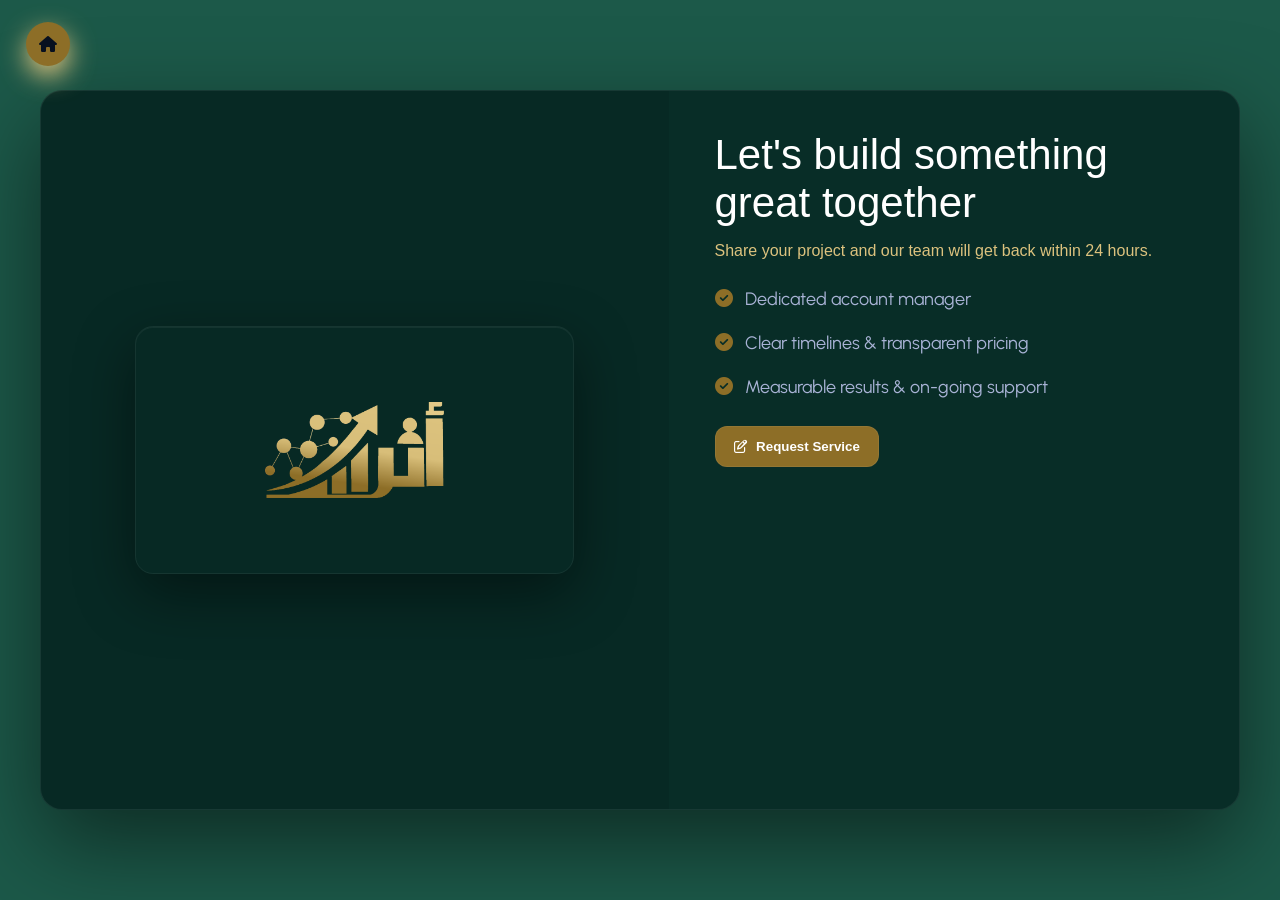
==== requestService.html @ 020b2f4a "first commit" ====
<!DOCTYPE html>
<html lang="en">
<head>
<meta charset="utf-8" />
<meta name="viewport" content="width=device-width, initial-scale=1" />
<title>Request Service • ATHR</title>

<link rel="preconnect" href="https://fonts.googleapis.com">
<link href="https://fonts.googleapis.com/css2?family=Urbanist:wght@400;600;700&display=swap" rel="stylesheet">
<link rel="stylesheet" href="https://cdnjs.cloudflare.com/ajax/libs/font-awesome/6.5.0/css/all.min.css"/>
<link rel="stylesheet" href="css/custom.css" type="text/css">
    <link rel="stylesheet" href="css/style.css" type="text/css">
<style>

</style>
</head>
<body style="overflow: hidden;">

  <div class="request-content">
<a class="home-fab" href="index.html" title="Back to Home"><i class="fa-solid fa-house"></i></a>

<main class="stage">
  <!-- switcher: default intro (image left). When .show-form => image right -->
  <section class="switcher" id="switcher">
    <!-- VISUAL -->
    <div class="visual">
      <div class="logo-wrap Hulul">
        <img src="img/005.png" alt="ATHR" style="height: 6rem;"/>
      </div>
    </div>

    <!-- CONTENT -->
    <div class="content">
      <!-- Intro (default) -->
      <div class="intro" id="introPane">
        <h1 class="textwhite">Let's build something great together</h1>
        <p>Share your project and our team will get back within 24 hours.</p>
        <div class="point"><i class="fa-solid fa-circle-check"></i> Dedicated account manager</div>
        <div class="point"><i class="fa-solid fa-circle-check"></i> Clear timelines & transparent pricing</div>
        <div class="point"><i class="fa-solid fa-circle-check"></i> Measurable results & on-going support</div>
        <div style="margin-top:22px">
          <button class="btn" id="startBtn"><i class="fa-regular fa-pen-to-square"></i>Request Service</button>
        </div>
      </div>

      <!-- Form (hidden until show-form) -->
      <div class="form-card" id="formPane" style="display:none">
        <div class="form-header">
          <h2 class="form-title textwhite">Request Service</h2>
          <!-- <div class="arrow-set">
            <button class="icon-btn" id="moveLeft" title="Nudge left"><i class="fa-solid fa-arrow-left"></i></button>
            <button class="icon-btn" id="moveRight" title="Nudge right"><i class="fa-solid fa-arrow-right"></i></button>
          </div> -->
        </div>
        <!-- <p class="form-note">Fields marked * are required</p> -->

        <form id="reqForm" class="slide" onsubmit="event.preventDefault(); alert('Submitted ✔');">
          <div class="grid">
            <div>
              <label>Full name *</label>
              <input class="input" type="text" required placeholder="your name">
            </div>
            <div>
              <label>Email *</label>
              <input class="input" type="email" required placeholder="you@email.com">
            </div>

            <div>
              <label>Phone</label>
              <input class="input" type="tel" placeholder="+20 1X XXX XXXX">
            </div>
            <div>
              <label>Company</label>
              <input class="input" type="text" placeholder="Company Name">
            </div>

            <div>
              <label>Service *</label>
              <select class="input" required>
                <option value="" selected disabled>Select a service</option>
                <option>Digital Marketing</option>
                <option>Creative Services</option>
                <option>Web Development</option>
                <option>Influencer Marketing</option>
                <option>Media Production</option>
                <option>Media Coverage</option>
                <option>Outdoor Advertising</option>
                <option>Printing</option>
                <option>Audio Production</option>
                <option>Training & Workshops</option>
              </select>
            </div>
            <div>
              <label>Budget</label>
              <select class="input">
                <option selected disabled>Select</option>
                <option>$1k–$3k</option>
                <option>$3k–$7k</option>
                <option>$7k–$15k</option>
                <option>$15k+</option>
              </select>
            </div>

            <div>
              <label>Timeline</label>
              <select class="input">
                <option>Flexible</option>
                <option>ASAP</option>
                <option>2–4 weeks</option>
                <option>1–3 months</option>
              </select>
            </div>

            <div class="full">
              <label>Project brief</label>
              <textarea class="input" placeholder="Goals, audience, references, must-haves..."></textarea>
            </div>

            <div class="full">
              <label>Attach file (optional)</label>
              <div class="drop"><i class="fa-regular fa-folder-open"></i> Drag & drop or <u>browse</u></div>
            </div>
          </div>

          <!-- <label class="policy">
            <input type="checkbox" required> I agree to the <a href="#" style="color:var(--accent);text-decoration:none;margin-left:6px">Privacy Policy</a>.
          </label> -->

          <div class="actions">
            <button class="btn" type="submit"><i class="fa-solid fa-paper-plane"></i> Submit</button>
            <button class="btn btn-ghost" type="button" id="backBtn"><i class="fa-solid fa-arrow-left-long"></i> Back</button>
          </div>
        </form>
      </div>
    </div>
    
  </section>
</main>
  </div>
<script src="./js/custom.js"></script>
</body>
</html>
---- css/custom.css ----
.logoImg {
  max-width: 100%;
  height: 2.9rem;
  margin-top: 0.2rem !important;
}

.bgImg {
  background-image: url(../img/background.png) !important;
}

.iconImg {
  height: 3rem;
}

/* .portfolioImg1 {
  background-image: url(../img/portofoliohome/giveaways.png) !important;
  background-position: 0%;
  background-size: cover;
}

.portfolioImg2 {
  background-image: url(../img/) !important;
  background-position: 44%;
  background-size: cover;
}

.portfolioImg3 {
  background-image: url(../img/portofoliohome/design2.jpg) !important;
  background-position: 0%;
  background-size: cover;
}

.portfolioImg4 {
  background-image: url(../img/portofoliohome/design6.jpeg) !important;
  background-position: 50%;
  background-size: cover;
}

.portfolioImg5 {
  background-image: url(../img/portofoliohome/design3.jpg) !important;
  background-position: 10%;
  background-size: cover;
}

.portfolioImg6 {
  background-image: url(../img/portofoliohome/ChatGPT\ Image\ 15\ أكتوبر\ 2025،\ 12_42_15\ م.png) !important;
  background-position: 50%;
  background-size: cover;
}

.portfolioImg7 {
  background-image: url(../img/portofoliohome/design4.jpg) !important;
  background-position: 50%;
  background-size: cover;
} */

.careerImg {
  /* background-color: #353575bf; */
  height: 25rem;

}

.appcontainer {
  position: relative;

}

.applicationImg {
  position: absolute !important;
  right: -5rem !important;
  top: -4.5rem !important;
  height: 31rem !important;
}

.applicatonSpan {
  background: white;
  -webkit-background-clip: text;
  -webkit-text-fill-color: transparent;
  font-weight: 700;
}

.applicationRequest {
  background: #dcc27e !important;

}

.applicationRequest:hover {
  color: #0a012b !important;
  transition: all ease 600ms;
}

.iconImg {
  background: #00bfe7;
  -webkit-background-clip: text;
  -webkit-text-fill-color: transparent;
  font-weight: 700;
  font-size: 3rem;
}

.about1 {
  background-image: url(../img/005.png) !important;
}

.about2 {
  background-image: url(../img/img1.jpg) !important;
}

.about3 {
  background-image: url(../img/img2.jpg) !important;
  background-size: cover;
  background-position: 60%;
}

.vision-mission {

  color: #fff;
  margin-top: -9rem;

}

.vision-mission .section-title h2 {
  color: #fff;
  font-weight: 700;
  margin-bottom: 15px;
}

.vm-box {
  background: rgba(255, 255, 255, 0.05);
  border: 1px solid #dcc27e;
  padding: 30px;
  border-radius: 15px;
  transition: 0.3s ease;
}

.vm-box:hover {
  background: rgba(255, 255, 255, 0.1);
  transform: translateY(-5px);
}

.vm-box h3 {
  color: #fff;
  margin-bottom: 10px;
  font-weight: 600;
}

.testimonialbg {}

/* service page */
.services__more {
  margin-top: 24px;
}


.service-btn {
  border: 1px solid white;
  display: inline-block;
  margin-top: 15px;
  color: white;
  padding: 10px 25px;
  border-radius: 25px;
  font-weight: 600;
  text-decoration: none;
  transition: 0.3s;
}

.service-btn:hover {
  background: #fff;
  color: #261b75;
  box-shadow: 0 4px 10px rgba(0, 0, 0, 0.1);
}

/* Digital marketing page */
:root {
  --bg: #f6f7fb;
  --card: #ffffff;
  --ink: #21223a;
  --muted: #6b6f85;
  --accent: #8a73ff;
  /* purple */
  --accent2: #9ae1ff;
  /* cyan */
  --shadow: 0 14px 40px rgba(18, 22, 40, .10);
  --radius: 22px;
}


/* Section */
.services-soft {
 
  padding: 64px 0 80px;
}

.services-soft .wrap {
  max-width: 1200px;
  margin: 0 auto;
  padding: 0 20px
}

/* Header */
.head {
  text-align: center;
  margin-bottom: 28px
}

.eyebrow {
  color: #8e90a7;
  font-weight: 600;
  letter-spacing: .12em;
  text-transform: uppercase;
  font-size: 12px
}

.head h2 {
  margin: 10px 0 6px;
  font-size: clamp(24px, 3.2vw, 34px)
}

.head p {
  margin: 0;
  color: var(--muted)
}

/* Grid */
.grid {
  display: grid;
  grid-template-columns: repeat(3, minmax(0, 1fr));
  gap: 22px;
  margin-top: 24px;
}

@media (max-width:980px) {
  .grid {
    grid-template-columns: repeat(2, 1fr)
  }
}

@media (max-width:620px) {
  .grid {
    grid-template-columns: 1fr
  }
}

/* Card */
.card {
  position: relative;
  display: block;
  text-decoration: none;
  color: inherit;
background: #3b6d4f3d;
  border-radius: var(--radius);
  box-shadow: var(--shadow);
  padding: 26px 22px 20px 22px;
  transition: transform .2s ease, box-shadow .25s ease;
  border: 1px solid #eef0f6;
}

.card:hover {
  transform: translateY(-6px);
  box-shadow: 0 18px 46px rgba(18, 22, 40, .13);
}

/* Icon bubble */
.icon {
  position: absolute;
  inset: -22px auto auto 22px;
  width: 64px;
  height: 64px;
  border-radius: 50%;
  background: #8d6e27;
  ;

  display: grid;
  place-items: center;
}

.icon svg {
  width: 30px;
  height: 30px;
  fill: #fff;
  opacity: .95
}

/* Content */
.card h3 {
  margin: 24px 0 6px;
  font-size: 18px
}

.card p {
  margin: 0 0 10px;
  color: #ffffff;
  line-height: 1.6;
  font-size: 14.8px
}

.more {
  color: #8d6e27;
  font-weight: 700;
  font-size: 14px
}

/* Highlight (big CTA) */
/* .card.highlight{
  background: linear-gradient(180deg,#f4f2ff 0%, #ffffff 90%);
  border:1px solid #e6e4ff;

} */

.card.highlight .icon {
  background: #8d6e27;
}

/* Better spacing on 1-column */
@media (max-width:620px) {
  .card h3 {
    margin-top: 18px
  }

  .icon {
    inset: -18px auto auto 18px;
    width: 56px;
    height: 56px
  }

  .icon svg {
    width: 26px;
    height: 26px
  }
}

/* Request service */
:root {
  --bg-0: #0a0f1f;
  --bg-1: #0f1a33;
  --bg-2: #0b1430;
  --stroke: rgba(255, 255, 255, .06);
  --text: #e7ecff;
  --muted: #a9b3d6;
  --accent: #39d3e8;
  /* cyan */
  --accent2: #7c8cfb;
  /* indigo */
  --radius: 22px;
}

* {
  box-sizing: border-box
}

html,
body {
  padding: 0;
  margin: 0;
  box-sizing: border-box;
  height: 100%
}

.request-content {
  font-family: Urbanist, system-ui, Segoe UI, Roboto, Arial, Helvetica, sans-serif;
  color: var(--text);
  background: #1c5949  ;

}

/* Home FAB */
.home-fab {
  position: fixed;
  left: 26px;
  top: 22px;
  z-index: 50;
  width: 44px;
  height: 44px;
  border-radius: 50%;
  display: grid;
  place-items: center;
  color: #08101f;
  background:#8d6e27  ;
  box-shadow: 0 10px 26px #dcc27e ;
  text-decoration: none;
}

/* Stage */
.stage {
  height: 100vh;
  width: 100%;
  display: grid;
  place-items: center;
  padding: 24px;
}

/* Switcher layout (image/content swap) */
.switcher {
  width: min(1200px, 95vw);
  height: min(720px, 88vh);
  background: #082d27 !important;
  border: 1px solid var(--stroke);
  border-radius: var(--radius);
  box-shadow: 0 34px 90px rgba(0, 0, 0, .5);
  overflow: hidden;
  display: grid;
  grid-template-columns: 1.1fr 1fr;
  /* visual | content (intro) */
  grid-template-areas: "visual content";
  transition: grid-template-columns .5s ease, grid-template-areas .5s ease;
}

.switcher.show-form {
  grid-template-columns: 1fr 1.1fr;
  /* content (form) | visual */
  grid-template-areas: "content visual";
}

/* Visual panel */
.visual {
  grid-area: visual;
  position: relative;
background: rgba(0, 0, 0, 0.08);
  display: grid;
  place-items: center;
  overflow: hidden;
}

.visual::before {
  content: "";
  position: absolute;
  inset: 0;
  background: url("img/hero.jpg") center/cover no-repeat;
  /* ← غيّري المسار */
  opacity: .35;
  mix-blend: screen;
  transform: scale(1.05);
  transition: transform .6s ease;
}

.switcher.show-form .visual::before {
  transform: scale(1.08)
}

.visual .logo-wrap {
  position: relative;
  width: min(520px, 70%);
  aspect-ratio: 16/9;
  border-radius: 18px;

  border: 1px solid var(--stroke);
  box-shadow: inset 0 1px 0 rgba(255, 255, 255, .05), 0 20px 60px rgba(0, 0, 0, .45);
  display: grid;
  place-items: center;
  color: #cfe6ff;
  letter-spacing: .12em;
}

/* Content */
.content {

  grid-area: content;
  padding: 40px clamp(22px, 3.6vw, 46px);
  overflow: auto;
  /* داخلي فقط لو الشاشة صغيرة */
}

/* Intro state */
.intro h1 {
  margin: 0 0 10px;
  font-size: clamp(26px, 2.5vw + 14px, 42px);
  line-height: 1.15;
}

.intro p {
  color: #dcc27e;;
  margin: 0 0 18px
}

.point {
  display: flex;
  align-items: center;
  gap: 12px;
  color: var(--muted);
  margin: 10px 0
}

.point i {
  color: #8d6e27  ;
}

.btn {
  --c1: var(--accent);
  --c2: var(--accent2);
  display: inline-flex;
  align-items: center;
  gap: .6rem;
  padding: 12px 18px;
  border-radius: 12px;
  border: 1px solid var(--stroke);
  color: #fff;
  font-weight: 700;
  text-decoration: none;
  cursor: pointer;
  background-color: #8d6e27;
}

/* Form card */
.form-card {
  max-width: 720px;
 
  border: 1px solid var(--stroke);
  border-radius: 18px;
  padding: 22px clamp(18px, 3vw, 28px) 26px;
  box-shadow: inset 0 1px 0 rgba(255, 255, 255, .04), 0 20px 60px rgba(0, 0, 0, .45);
  position: relative;
}

.form-header {
  display: flex;
  align-items: center;
  justify-content: space-between;
  gap: 10px;
  margin-bottom: 8px;
}

.form-title {
  margin: 0;
  font-size: 26px
}

.arrow-set {
  display: flex;
  gap: 10px
}

.icon-btn {
  width: 38px;
  height: 38px;
  border-radius: 10px;
  border: 1px solid var(--stroke);
  background: rgba(255, 255, 255, .03);
  color: var(--text);
  display: grid;
  place-items: center;
  cursor: pointer;
  transition: .25s ease;
}

.icon-btn:hover {
  background: rgba(255, 255, 255, .08)
}

.form-note {
  color: var(--muted);
  font-size: 14px;
  margin: 0 0 16px
}

.grid {
  display: grid;
  gap: 14px;
  grid-template-columns: 1fr 1fr;
}

.grid .full {
  grid-column: 1/-1
}

@media (max-width:820px) {
  .grid {
    grid-template-columns: 1fr
  }
}

.input,
select,
textarea {
  width: 100%;
  background: #8d6e27;
  color:#ffffff;
  border-radius: 12px;
  padding: 12px 14px;
  outline: none;
  transition: border-color .2s, box-shadow .2s;
}

.input::placeholder,
textarea::placeholder {
  color: #ffffff
}

/* .input:focus,
select:focus,
textarea:focus {
  border-color: var(--accent);
  box-shadow: 0 0 0 3px rgba(57, 211, 232, .16)
} */

textarea {
  min-height: 130px;
  resize: vertical
}

.drop {
  border: 2px dashed rgba(255, 255, 255, .14);
 
  border-radius: 14px;
  padding: 14px;
  color: var(--muted);
}

.policy {
  display: flex;
  align-items: center;
  gap: 10px;
  margin-top: 6px;
  color: var(--muted)
}

.actions {
  display: flex;
  gap: 12px;
  margin-top: 16px
}

.btn-ghost {
  background: transparent;
  color: var(--text);
  border: 1px solid var(--stroke)
}

/* micro slide for the form body */
.slide {
  transition: transform .45s cubic-bezier(.22, .82, .18, 1)
}

.slide.to-left {
  transform: translateX(-24px)
}

.slide.to-right {
  transform: translateX(24px)
}

.Hulul {
  font-size: 3rem;
  font-weight: 600;
}

/* career page */
/* ===== Careers Page (Scoped) ===== */
.careers-page {
  --bg: #0b1122;
  --panel: #0f1836;
  --panel2: #0e1530;
  --stroke: rgba(255, 255, 255, .08);
  --text: #e7ecff;
  --muted: #a9b3d6;
  --accent: #39d3e8;
  /* cyan */
  --accent2: #7c8cfb;
  /* indigo */
  --radius: 18px;
  color: var(--text);
}

/* Hero */
.careers-page .cp-hero {
  padding: 60px 0 36px;
  background:
    radial-gradient(900px 500px at 10% -10%, #15234a 0%, transparent 60%),
    radial-gradient(1200px 600px at 110% 110%, #121e48 0%, transparent 60%),
    var(--bg);
}

.careers-page .cp-badge {
  display: inline-block;
  padding: .35rem .75rem;
  border-radius: 999px;
  font-weight: 800;
  color: #081024;
  background: linear-gradient(135deg, var(--accent), var(--accent2));
}

.careers-page .cp-title {
  margin: .75rem 0 .25rem;
  font-weight: 800;
  letter-spacing: .2px;
}

.careers-page .cp-lead {
  color: var(--muted);
  margin: 0;
}

/* Filters  */
.careers-page .cp-filters {
  margin: -10px 0 18px;
  background: rgba(255, 255, 255, .04);
  border: 1px solid var(--stroke);
  border-radius: var(--radius);
  padding: 14px;
}

.careers-page .cp-input.form-select,
.careers-page .cp-input.form-control {
  background: #0e1736;
  color: var(--text);
  border: 1px solid var(--stroke);
  border-radius: 14px;
}

.careers-page .cp-input.form-control::placeholder {
  color: #9fb0d9;
}

/* Job card */
.careers-page .cp-job {
  background: rgba(0, 0, 0, 0.08);
  border: 1px solid rgba(220, 194, 126, 0.35);
  border-radius: var(--radius);
  padding: 18px;
  height: 100%;
  display: flex;
  flex-direction: column;
  transition: transform .15s ease, box-shadow .2s ease;
}

.careers-page .cp-job:hover {
  transform: translateY(-3px);
  box-shadow: 0 18px 50px rgba(0, 0, 0, .35);
}

.careers-page .cp-topline {
  display: flex;
  gap: 8px;
  flex-wrap: wrap;
  margin-bottom: 8px;
}

.careers-page .cp-chip {
  display: inline-flex;
  align-items: center;
  gap: 6px;
  background: rgba(255, 255, 255, .06);
  border: 1px solid var(--stroke);
  color: #dfe7ff;
  font-weight: 600;
  padding: 6px 10px;
  border-radius: 999px;
  font-size: .85rem;
}

.careers-page .cp-job-title {
  margin: 6px 0;
  font-weight: 800;
}

.careers-page .cp-meta {
  color: #cfe0ff;
  margin-bottom: 6px
}

.careers-page .cp-desc {
  color: #d7e4ff;
  margin-bottom: 14px
}

.careers-page .cp-actions {
  margin-top: auto;
  display: flex;
  gap: 10px;
  flex-wrap: wrap;
}

.careers-page .cp-btn {
  display: inline-flex;
  align-items: center;
  gap: .5rem;
  padding: .6rem .9rem;
  border-radius: 12px;
  border: 1px solid var(--stroke);
  background: linear-gradient(135deg, var(--accent), var(--accent2));
  color: #061020;
  font-weight: 800;
  text-decoration: none;
  box-shadow: 0 12px 24px rgba(57, 211, 232, .28);
}

.careers-page .cp-btn-outline {
  display: inline-flex;
  align-items: center;
  gap: .5rem;
  padding: .6rem .9rem;
  border-radius: 12px;
  border: 1px solid var(--stroke);
  background: transparent;
  color: var(--text);
  text-decoration: none;
}

/* Footer note */
.careers-page .cp-foot {
  color: var(--muted);
}

.careers-page .cp-link {
  color: #dcc27e ;
  text-decoration: none;
}

.careers-page .cp-link:hover {
  text-decoration: underline
}

/* Responsive tweaks */
@media (max-width: 991.98px) {
  .careers-page .cp-hero {
    padding: 48px 0 28px;
  }
}

@media (max-width: 575.98px) {
  .careers-page .cp-actions {
    flex-direction: column
  }

  .careers-page .cp-btn,
  .careers-page .cp-btn-outline {
    width: 100%;
    justify-content: center
  }
}

/* Modal – dark theme matching careers page */
.careers-page .cp-modal {
  background: linear-gradient(180deg, #0f1836, #0e1530);
  color: #e7ecff;
  border: 1px solid rgba(255, 255, 255, .08);
  border-radius: 18px;
  overflow: hidden;
}

.careers-page .modal-header,
.careers-page .modal-footer {
  border-color: rgba(255, 255, 255, .08);
}

.careers-page .btn-close-white {
  filter: invert(1) grayscale(100%);
}

.careers-page .cp-input {
  background: #0e1736 !important;
  color: #e7ecff !important;
  border: 1px solid rgba(255, 255, 255, .08) !important;
  border-radius: 12px;
}

.careers-page .cp-input::placeholder {
  color: #9fb0d9 !important;
}

.careers-page .cp-btn {
  display: inline-flex;
  align-items: center;
  gap: .5rem;
  padding: .6rem 1rem;
  border-radius: 12px;
  border: 1px solid rgba(255, 255, 255, .08);
  background: linear-gradient(135deg, #39d3e8, #7c8cfb);
  color: #061020;
  font-weight: 800;
  text-decoration: none;
  box-shadow: 0 12px 24px rgba(57, 211, 232, .28);
}

.careers-page .cp-btn-outline {
  display: inline-flex;
  align-items: center;
  gap: .5rem;
  padding: .6rem 1rem;
  border-radius: 12px;
  border: 1px solid rgba(255, 255, 255, .12);
  background: transparent;
  color: #e7ecff;
  text-decoration: none;
}

.careers-page .cp-badge {
  display: inline-block;
  padding: .35rem .75rem;
  border-radius: 999px;
  font-weight: 800;
  color: #081024;
  background: linear-gradient(135deg, #39d3e8, #7c8cfb);
}

/* Bullet lists inside modal */
#jobResp li,
#jobReq li {
  position: relative;
  padding-left: 26px;
  margin: 8px 0;
}

#jobResp li::before,
#jobReq li::before {
  content: "\f058";
  /* fa-check-circle */
  font-family: "Font Awesome 6 Free";
  font-weight: 900;
  position: absolute;
  left: 0;
  top: 0;
  color: #39d3e8;
}

.jobdetailsbtn {
  margin-left: 1rem;
  background: transparent;
  color: #ffffffd6;
}

.modelForm {
  background-color: #080014;
}

.form-control {

  background: transparent;
  display: block;
  width: 100%;
  height: calc(1.5em + .75rem + 2px);
  padding: .375rem .75rem;
  font-size: 1rem;
  font-weight: 400;
  line-height: 1.5;
  color: #495057;
  background-clip: padding-box;
  border: 1px solid #8d6e27;
  border-radius: 1.25rem;
  transition: border-color .15s ease-in-out, box-shadow .15s ease-in-out;

}

.bg-dark {
  background-color: #1c5949 !important;
  color: #fff;
}

.jobdet {
  font-size: 1rem;
}

.text {
  padding: 1rem !important;
}

.textwhite {
  color: white !important;
}

.container {
  max-width: var(--container);
  margin: auto;
  padding: 24px;
}

.hero {
  background: linear-gradient(180deg, #100733 0%, #0b0420 100%);
}

.hero h1 {
  margin: 0 0 8px;
  font-size: 40px
}

.breadcrumb {
  color: var(--muted);
  font-size: 14px
}

.breadcrumb a {
  color: var(--primary);
  text-decoration: none
}

.cards {
  display: grid;
  grid-template-columns: repeat(auto-fit, minmax(280px, 1fr));
  gap: 24px;
  padding: 48px 24px 80px;
}

.card {
  display: block;
  /* background:var(--card); */
  border-radius: var(--radius);
  padding: 28px;
  text-decoration: none;
  color: var(--text);
  transition: transform .2s ease, box-shadow .2s ease;
  border: 1px solid rgba(255, 255, 255, .06);
}

.card:hover {
  transform: translateY(-4px);
  box-shadow: 0 10px 30px rgba(0, 0, 0, .35)
}

.card-title {
  margin: 0 0 10px;
  font-size: 22px;
  line-height: 1.35
}

.card-meta {
  margin: 0 0 14px;
  color: var(--muted);
  font-size: 13px
}

.card-excerpt {
  margin: 0 0 18px;
  color: #d7d7e5
}

.read-more {
  display: inline-block;
  font-weight: 600;
  color: #fff;
  background: var(--primary);
  padding: 10px 14px;
  border-radius: 12px
}

.blog-single .single-meta {
  color: var(--muted)
}

.cover {
  margin: 24px 0 12px
}

.cover img {
  width: 100%;
  border-radius: var(--radius);
  display: block
}

.content {
  font-size: 18px;
  line-height: 1.9;
  color: #e9e9f7
}

.content h3 {
  margin-top: 28px
}

.theH1 {
  font-size: 3rem;
}

.blogImg {
  height: 30rem;
  margin-top: -3rem;
}

.content h3 {
  color: #8d6e27  ;
}

@media (max-width:768px) {
  .callto__text h2 {
    font-size: 1.8rem !important;
  }

  .callto .container {
    padding: 0px 15px !important;
  }

  .spad {
    /* padding-top: 50px !important; */

  }

  .footer {

    margin-top: 0rem !important;
  }

  .about-us {
    padding-top: 0px !important;
    padding-bottom: 0px !important;
  }
}
---- css/style.css ----
/******************************************************************
  Template Name: Dreams
  Description: Dreams wedding template
  Author: Colorib
  Author URI: https://colorlib.com/
  Version: 1.0
  Created: Colorib
******************************************************************/
/*------------------------------------------------------------------
[Table of contents]

1.  Template default CSS
	1.1	Variables
	1.2	Mixins
	1.3	Flexbox
	1.4	Reset
2.  Helper Css
3.  Header Section
4.  Hero Section
5.  Services Section
6.  Counter Section
7.  Team Section
8.  Latest Section
9.  Contact
10.  Footer Style
-------------------------------------------------------------------*/
/*----------------------------------------*/
/* Template default CSS
/*----------------------------------------*/
html,
body {

  height: 100%;
  font-family: "Josefin Sans", sans-serif;
  -webkit-font-smoothing: antialiased;
  background-color: #1c5949 !important;
}

* {}

h1,
h2,
h3,
h4,
h5,
h6 {
  margin: 0;
  color: #111111;
  font-weight: 400;
  font-family: "Play", sans-serif;
}

h1 {
  font-size: 70px;
}

h2 {
  font-size: 36px;
}

h3 {
  font-size: 30px;
}

h4 {
  font-size: 24px;
}

h5 {
  font-size: 18px;
}

h6 {
  font-size: 16px;
}

p {
  font-size: 16px;
  font-family: "Josefin Sans", sans-serif;
  color: #adadad;
  font-weight: 400;
  line-height: 26px;
  margin: 0 0 15px 0;
}

img {
  max-width: 100%;
}

input:focus,
select:focus,
button:focus,
textarea:focus {
  outline: none;
}

a:hover,
a:focus {
  text-decoration: none;
  outline: none;
  color: #fff;
}

ul,
ol {
  padding: 0;
  margin: 0;
}

/*---------------------
  Helper CSS
-----------------------*/
.section-title {
  margin-bottom: 50px;
}

.section-title.center-title {
  text-align: center;
}

.section-title.center-title h2:after {
  right: 0;
  margin: 0 auto;
}

.section-title span {
  color: #ffffff;
  display: block;
  font-size: 16px;
  letter-spacing: 2px;
  text-transform: uppercase;
  margin-bottom: 6px;
}

.section-title h2 {
  color: #ffffff;
  font-weight: 700;
  text-transform: uppercase;
  position: relative;
  padding-bottom: 25px;
}

.section-title h2:after {
  position: absolute;
  left: 0;
  bottom: 0;
  height: 5px;
  width: 70px;
  background:#8d6e27 !important;
  content: "";
}

.section-title1 h2:after {
  position: absolute;
  left: 34rem;
  bottom: 0;
  height: 5px;
  width: 70px;
  background:#8d6e27   !important;
  content: "";
}

.set-bg {
  background-repeat: no-repeat;
  background-size: cover;
  background-position: top center;
}

.spad {

  padding-bottom: 100px;
}

.text-white h1,
.text-white h2,
.text-white h3,
.text-white h4,
.text-white h5,
.text-white h6,
.text-white p,
.text-white span,
.text-white li,
.text-white a {
  color: #fff;
}

/* buttons */
.primary-btn {
  display: inline-block;
  font-size: 15px;
  font-family: "Play", sans-serif;
  font-weight: 700;
  padding: 14px 32px 12px;
  color: #ffffff;
  text-transform: uppercase;
  letter-spacing: 2px;
  position: relative;
  z-index: 1;
}

.primary-btn:hover:before {
  height: 100%;
  width: 100%;
}

.primary-btn:hover:after {
  height: 100%;
  width: 100%;
}

.primary-btn:before {
  position: absolute;
  left: 0;
  top: 0;
  height: 30px;
  width: 30px;
  border-left: 2px solid #8d6e27;
  border-top: 2px solid #dcc27e  ;
  content: "";
  z-index: -1;
  -webkit-transition: all, 0.7s;
  -o-transition: all, 0.7s;
  transition: all, 0.7s;
}

.primary-btn:after {
  position: absolute;
  right: 0;
  bottom: 0;
  height: 30px;
  width: 30px;
  border-right: 2px solid #8d6e27;
  border-bottom: 2px solid #dcc27e;
  content: "";
  z-index: -1;
  -webkit-transition: all, 0.7s;
  -o-transition: all, 0.7s;
  transition: all, 0.7s;
}

.site-btn {
  font-size: 15px;
  color: #ffffff;
  background: #dcc27e ;
  font-family: "Play", sans-serif;
  font-weight: 700;
  border: none;
  display: inline-block;
  text-transform: uppercase;
  letter-spacing: 2px;
  padding: 14px 34px 12px;
  width: 100%;
}
.site-btn:hover{
  background-color: transparent;
  transition: ease all 600ms;
  border: 1px solid #8d6e27;
}
/* Preloder */
#preloder {
  position: fixed;
  width: 100%;
  height: 100%;
  top: 0;
  left: 0;
  z-index: 999999;
  background: #000;
}

.loader {
  width: 40px;
  height: 40px;
  position: absolute;
  top: 50%;
  left: 50%;
  margin-top: -13px;
  margin-left: -13px;
  border-radius: 60px;
  animation: loader 0.8s linear infinite;
  -webkit-animation: loader 0.8s linear infinite;
}

@keyframes loader {
  0% {
    -webkit-transform: rotate(0deg);
    transform: rotate(0deg);
    border: 4px solid #f44336;
    border-left-color: transparent;
  }

  50% {
    -webkit-transform: rotate(180deg);
    transform: rotate(180deg);
    border: 4px solid #673ab7;
    border-left-color: transparent;
  }

  100% {
    -webkit-transform: rotate(360deg);
    transform: rotate(360deg);
    border: 4px solid #f44336;
    border-left-color: transparent;
  }
}

@-webkit-keyframes loader {
  0% {
    -webkit-transform: rotate(0deg);
    border: 4px solid #f44336;
    border-left-color: transparent;
  }

  50% {
    -webkit-transform: rotate(180deg);
    border: 4px solid #673ab7;
    border-left-color: transparent;
  }

  100% {
    -webkit-transform: rotate(360deg);
    border: 4px solid #f44336;
    border-left-color: transparent;
  }
}

/*---------------------
  Header
-----------------------*/
.header {
  position: absolute;
  left: 0;
  top: 0;
  width: 100%;
  background: transparent;
  border-bottom: 1px solid rgba(255, 255, 255, 0.1);
  z-index: 9;
}

.header__logo {
  padding: 30px 0;
}

.header__logo a {
  display: inline-block;
}

.header__nav__option {
  /* text-align: right; */
  padding: 25px 0px;
}

.header__nav__menu {
  display: inline-block;
  /* margin-right: 45px; */
}

.header__nav__menu ul li {
  list-style: none;
  display: inline-block;
  margin-right: 45px;
  position: relative;
}

.header__nav__menu ul li.active a:after {
  -webkit-transform: scale(1);
  -ms-transform: scale(1);
  transform: scale(1);
}

.header__nav__menu ul li:hover a:after {
  -webkit-transform: scale(1);
  -ms-transform: scale(1);
  transform: scale(1);
}

.header__nav__menu ul li:hover .dropdown {
  top: 34px;
  opacity: 1;
  visibility: visible;
}

.header__nav__menu ul li:last-child {
  margin-right: 0;
}

.header__nav__menu ul li .dropdown {
  position: absolute;
  left: 0;
  top: 60px;
  width: 140px;
  background: #ffffff;
  text-align: left;
  padding: 2px 0;
  z-index: 9;
  opacity: 0;
  visibility: hidden;
  -webkit-transition: all, 0.3s;
  -o-transition: all, 0.3s;
  transition: all, 0.3s;
}

.header__nav__menu ul li .dropdown li {
  display: block;
  margin-right: 0;
}

.header__nav__menu ul li .dropdown li a {
  font-size: 14px;
  color: #111111;
  padding: 8px 20px;
  text-transform: capitalize;
}

.header__nav__menu ul li .dropdown li a:after {
  display: none;
}

.header__nav__menu ul li a {
  font-size: 15px;
  font-family: "Play", sans-serif;
  color: #ffffff;
  display: block;
  text-transform: uppercase;
  position: relative;
  padding: 6px 0;
}

.header__nav__menu ul li a:after {
  position: absolute;
  left: 0;
  bottom: 0;
  width: 100%;
  height: 2px;
  background: #8d6e27;
  content: "";
  -webkit-transform: scale(0);
  -ms-transform: scale(0);
  transform: scale(0);
  -webkit-transition: all, 0.3s;
  -o-transition: all, 0.3s;
  transition: all, 0.3s;
}

.header__nav__social {
  display: inline-block;
  position: relative;
  padding-left: 50px;
}

.header__nav__social:before {
  position: absolute;
  left: 0;
  top: 4px;
  height: 13px;
  width: 1px;
  background: rgba(225, 225, 225, 0.2);
  content: "";
}

.header__nav__social a {
  color: #ffffff;
  font-size: 15px;
  margin-right: 18px;
}

.header__nav__social a:last-child {
  margin-right: 0;
}

.slicknav_menu {
  display: none;
}

.header__bar {
  display: flex;
  align-items: center;
  gap: 24px;
}

.header__nav__menu ul {
  display: flex;
  align-items: center;
  gap: 45px;
  margin: 0;
  padding: 0;
}

.header__nav__menu ul li {
  margin: 0;

}

.header__actions {
  margin-left: auto;
  display: flex;
  align-items: center;
  gap: 16px;
  white-space: nowrap;
  font-size: 15px;
  font-family: "Play", sans-serif;
  color: #ffffff;
  display: block;
  text-transform: uppercase;
  position: relative;
  padding: 6px 0;
  margin-left: 2rem;

}

.header__actions a:hover {
  color: #fff !important;
  transition: ease all 600ms;
}

/*---------------------
  Hero
-----------------------*/
.hero__slider.owl-carousel .owl-item.active .hero__text span {
  top: 0;
  opacity: 1;
}

.hero__slider.owl-carousel .owl-item.active .hero__text h2 {
  top: 0;
  opacity: 1;
}

.hero__slider.owl-carousel .owl-item.active .hero__text .primary-btn {
  top: 0;
  opacity: 1;
}

.hero__slider.owl-carousel .owl-dots {
  position: absolute;
  left: 0;
  right: 0;
  bottom: 45px;
  width: 100%;
  max-width: 1140px;
  margin: 0 auto;
}

.hero__slider.owl-carousel .owl-dots button {
  color: #adadad;
  font-size: 18px;
  font-family: "Play", sans-serif;
  margin-right: 16px;
  position: relative;
  display: inline-block;
}

.hero__slider.owl-carousel .owl-dots button.active {
  color: #ffffff;
}

.hero__slider.owl-carousel .owl-dots button.active:after {
  background: #ffffff;
  height: 2px;
}

.hero__slider.owl-carousel .owl-dots button:after {
  position: absolute;
  left: 0;
  bottom: -6px;
  width: 100%;
  height: 1px;
  background: rgba(255, 255, 255, 0.3);
  content: "";
}

.hero__slider.owl-carousel .owl-dots button:last-child {
  margin-right: 0;
}

.hero__item {
  height: 684px;
  padding-top: 255px;
}

.hero__text span {
  color: #ffffff;
  display: block;
  font-size: 15px;
  letter-spacing: 2px;
  text-transform: uppercase;
  margin-bottom: 18px;
  position: relative;
  top: 100px;
  opacity: 0;
  -webkit-transition: all, 0.3s;
  -o-transition: all, 0.3s;
  transition: all, 0.3s;
}

.hero__text h2 {
  color: #ffffff;
  font-size: 60px;
  font-weight: 700;
  line-height: 70px;
  text-transform: uppercase;
  margin-bottom: 38px;
  position: relative;
  top: 100px;
  opacity: 0;
  -webkit-transition: all, 0.5s;
  -o-transition: all, 0.5s;
  transition: all, 0.5s;
}

.hero__text .primary-btn {
  position: relative;
  top: 100px;
  opacity: 0;
  -webkit-transition: all, 0.7s;
  -o-transition: all, 0.7s;
  transition: all, 0.7s;
}

/*---------------------
  Work
-----------------------*/
.work {
  overflow: hidden;

}

.work__gallery {
  margin-right: -10px;
}

.work__item {
  height: 311px !important;
  width: calc(16.67% - 10px);
  margin-right: 10px;
  margin-bottom: 10px;
  float: left;
  position: relative;
  overflow: hidden;
  display: -webkit-box;
  display: -ms-flexbox;
  display: flex;
  -webkit-box-align: center;
  -ms-flex-align: center;
  align-items: center;
  -webkit-box-pack: center;
  -ms-flex-pack: center;
  justify-content: center;
}

.work__item:hover .work__item__hover {
  bottom: 0;
}

.work__item.large__item {
  height: 633px !important;
  width: calc(33.33% - 10px);
}

.work__item.wide__item {
  width: calc(33.33% - 10px);
  height: 311px !important;
}

.work__item .play-btn {
  display: inline-block;
  color: #ffffff;
  font-size: 20px;
  height: 50px;
  width: 50px;
  line-height: 50px;
  text-align: center;
  border: 1px solid rgba(255, 255, 255, 0.7);
  border-radius: 50%;
}

.grid-sizer {
  width: calc(16.67% - 10px);
}

.work__item__hover {
  background: rgba(0, 0, 0, 0.5);
  position: absolute;
  left: 0;
  bottom: -300px;
  width: 100%;
  padding: 25px 30px 20px;
  -webkit-transition: all, 0.5s;
  -o-transition: all, 0.5s;
  transition: all, 0.5s;
}

.work__item__hover h4 {
  font-size: 22px;
  color: #ffffff;
  font-weight: 700;
}

.work__item__hover ul li {
  color: #adadad;
  list-style: none;
  font-size: 16px;
  margin-right: 23px;
  position: relative;
  display: inline-block;
}

.work__item__hover ul li:after {
  position: absolute;
  right: -18px;
  top: 1px;
  content: "/";
}

.work__item__hover ul li:last-child {
  margin-right: 0;
}

.work__item__hover ul li:last-child:after {
  display: none;
}

/*---------------------
  Counter
-----------------------*/

.counter {
    background: #1c5949;
    padding: 90px 0;
    height: auto !important;
    overflow: hidden;
}

.counter__content {
    padding: 0;
}

.counter .row {
    display: flex;
    align-items: center;
    justify-content: center;
}

.counter__item {
        width: 206px;
    height: 208px;
    background: transparent;
    border: 1px solid rgba(220, 194, 126, 0.45);
    transform: rotate(45deg);
    display: flex;
    align-items: center;
    justify-content: center;
    margin: 35px auto;
    position: relative;
}

.counter__item::before {
    display: none !important;
}

.counter__item.second__item,
.counter__item.third__item,
.counter__item.four__item {
    margin-top: 35px !important;
}

.counter__item__text {
    transform: rotate(-45deg);
    text-align: center;
}

.counter__item__text i {
    color: #dcc27e !important;
    background: none !important;
    -webkit-text-fill-color: #dcc27e !important;
    font-size: 34px;
    margin-bottom: 14px;
}

.counter__item__text h2 {
    color: #dcc27e;
    font-size: 42px;
    font-weight: 700;
    margin: 0 0 8px;
}

.counter__item__text p {
    color: #fff;
    font-size: 13px;
    margin: 0;
}
/*---------------------
  Team
-----------------------*/
.team {
  padding-bottom: 90px;
}

.section-title.team__title {
  margin-bottom: 90px;
}

.team__item {
  height: 390px;
  position: relative;
  overflow: hidden;
}

.team__item:hover .team__item__text {
  bottom: 0;
}

.team__item.team__item--second {
  margin-top: -60px;
}

.team__item.team__item--third {
  margin-top: -120px;
}

.team__item.team__item--four {
  margin-top: -180px;
}

.team__item__text {
  text-align: center;
  position: absolute;
  left: 0;
  bottom: -500px;
  width: 100%;
  padding: 50px 0 30px;
  z-index: 1;
  -webkit-transition: all, 0.5s;
  -o-transition: all, 0.5s;
  transition: all, 0.5s;
}

.team__item__text:before {
  position: absolute;
  left: 0;
  top: 0;
  height: 100%;
  width: 100%;
  background: url(../img/team/team-hover.png);
  content: "";
  z-index: -1;
}

.team__item__text h4 {
  font-size: 22px;
  color: #ffffff;
  font-weight: 700;
  text-transform: uppercase;
  margin-bottom: 10px;
}

.team__item__text p {
  color: #ffffff;
  font-weight: 300px;
  margin-bottom: 12px;
}

.team__item__text .team__item__social a {
  color: #ffffff;
  display: inline-block;
  font-size: 15px;
  margin-right: 18px;
}

.team__item__text .team__item__social a:last-child {
  margin-right: 0;
}

.team__btn {
  position: absolute;
  right: 0;
  bottom: 0;
}

/*---------------------
  Latest
-----------------------*/
.latest {
      border-top: 1px solid #dcc27e;
    border-bottom: 1px solid #dcc27e;
  padding-bottom: 80px;
}

.blog__item.latest__item {
  margin-bottom: 0;
}

.blog__item.latest__item:hover {
  border: 1px solid #222222 !important;
  background:  #dcc27e !important;
  background-size: cover;
}

.latest__slider.owl-carousel .owl-item .col-lg-4 {
  max-width: 100%;
}

.latest__slider.owl-carousel .owl-dots {
  text-align: center;
  padding-top: 35px;
}

.latest__slider.owl-carousel .owl-dots button {
  height: 8px;
  width: 8px;
  background: rgba(255, 255, 255, 0.2);
  border-radius: 50%;
  margin-right: 10px;
}

.latest__slider.owl-carousel .owl-dots button.active {
  background: #8d6e27   !important;
}

.latest__slider.owl-carousel .owl-dots button:last-child {
  margin-right: 0;
}

/*---------------------
  Call To Active
-----------------------*/
/* .callto {
  padding-top: 70px;
}

.callto.sp__callto {
  padding-top: 0;
  background: #100028;
}

.callto__text h2 {
  color: #ffffff;
  font-size: 42px;
  font-weight: 700;
  line-height: 55px;
  margin-bottom: 22px;
}

.callto__text p {
  font-size: 15px;
  color: #ffffff;
  opacity: 0.7;
  text-transform: uppercase;
  margin-bottom: 55px;
}

.callto__text a {
  color: #ffffff;
  background: #00bfe7;
  font-size: 15px;
  font-weight: 700;
  font-family: "Play", sans-serif;
  letter-spacing: 2px;
  text-transform: uppercase;
  display: inline-block;
  padding: 14px 32px 12px;
} */
.callto-athr {

    padding: 0;
    border-top: 1px solid #dcc27e;
    border-bottom: 1px solid #dcc27e;
    overflow: hidden;
}

.callto-athr__box {
    min-height: 245px;
    position: relative;
    display: flex;
    align-items: center;
}

.callto-athr__text {
    width: 45%;
    z-index: 2;
}

.callto-athr__text h2 {
    color: #dcc27e;
    font-size: 32px;
    font-weight: 700;
    line-height: 1.25;
    margin-bottom: 12px;
}

.callto-athr__text p {
    color: #fff;
    opacity: .85;
    font-size: 14px;
    line-height: 1.7;
    margin-bottom: 18px;
}

.athr-btn {
    background: #dcc27e;
    color: #073f35 !important;
    padding: 11px 24px;
    border-radius: 6px;
    font-weight: 700;
    display: inline-block;
    border: none;
}
.athr-btn:hover{
  background-color: transparent ;
  border: 2px solid #dcc27e;
  color:#dcc27e !important  ;
  transition:all ease 600ms;
}
.callto-athr__img {
    position: absolute;
    right: -40px;
    bottom: -99px;
    width: 58%;
    max-width: 720px;
    z-index: 1;
    filter: drop-shadow(0 25px 35px rgba(0,0,0,.4));
}
/* partner */

.OurPartner {
    padding: 38px 0;
    background: #1c5949  ;
    text-align: center;
    overflow: hidden;
    height: 17rem;
}

.PartnerH3 {
    font-size: 28px;
    margin-bottom: 30px;
    color: #dcc27e   !important;
}

.parner {
    overflow: hidden;
    position: relative;
    height: 120px;
}

.partnercompanies {
    display: flex;
    width: calc(250px * 10);
    animation: scroll 25s linear infinite;
}

.ImgDiv {
    height: 120px;
    width: 250px;
    display: flex;
    align-items: center;
    justify-content: center;
}

.PartnerImg {
    max-height: 100px;
    max-width: 200px;
    object-fit: contain;
}

@keyframes scroll {
    0% {
        transform: translateX(0);
    }

    100% {
        transform: translateX(-50%);
    }
}
/*---------------------
  Footer
-----------------------*/
.footer {
  background: #0a0119;
  margin-top: 8rem;
}

.footer__top {
  padding: 30px 0;
  border-bottom: 1px solid rgba(255, 255, 255, 0.1);
}

.footer__top__logo {
  line-height: 40px;
}

.footer__top__logo a {
  display: inline-block;
}

.footer__top__social {
  text-align: right;
}

.footer__top__social a {
  display: inline-block;
  font-size: 15px;
  color: #ffffff;
  height: 40px;
  width: 40px;
  background: linear-gradient(135deg, #0a012b 0%, #1a1c6e 40%, #2e38a3 70%, #00d8ff 100%);
  border-radius: 50%;
  line-height: 44px;
  text-align: center;
  margin-right: 6px;
}

.footer__top__social a:last-child {
  margin-right: 0;
}

.footer__option {
  padding-bottom: 35px;
  padding-top: 75px;
}

.footer__option__item {
  margin-bottom: 35px;
}

.footer__option__item h5 {
  color: #ffffff;
  font-weight: 700;
  margin-bottom: 35px;
}

.footer__option__item p {
  font-weight: 300;
  margin-bottom: 20px;
}

.footer__option__item .read__more {
  font-size: 16px;
  color: #ffffff;
}

.footer__option__item .read__more span {
  font-size: 16px;
  color: #ffffff;
  opacity: 0.5;
  position: relative;
  top: 4px;
  margin-left: 5px;
}

.footer__option__item ul li {
  list-style: none;
}

.footer__option__item ul li a {
  color: #adadad;
  font-size: 16px;
  font-weight: 300;
  line-height: 32px;
}

.footer__option__item form {
  position: relative;
}

.footer__option__item form input {
  height: 50px;
  width: 100%;
  padding-left: 20px;
  border: 1px solid #544E5E;
  background: transparent;
  font-size: 16px;
  color: #adadad;
}

.footer__option__item form input::-webkit-input-placeholder {
  color: #adadad;
}

.footer__option__item form input::-moz-placeholder {
  color: #adadad;
}

.footer__option__item form input:-ms-input-placeholder {
  color: #adadad;
}

.footer__option__item form input::-ms-input-placeholder {
  color: #adadad;
}

.footer__option__item form input::placeholder {
  color: #adadad;
}

.footer__option__item form button {
  font-size: 20px;
  color: #ffffff;
  border: none;
  height: 50px;
  width: 50px;
  background: #00bfe7;
  line-height: 50px;
  text-align: center;
  position: absolute;
  right: 0;
  top: 0;
}

.footer__copyright {
  border-top: 1px solid rgba(255, 255, 255, 0.1);
  padding: 30px 0;
}

.footer__copyright__text {
  margin-bottom: 0;
  font-weight: 300;
}

.footer__copyright__text i {
  color: #00bfe7;
}

.footer__copyright__text a {
  color: #00bfe7;
}

/*---------------------
  Breadcrumb
-----------------------*/
.breadcrumb-option {
  padding-top: 180px;
  background-image: url(../img/background.png) !important;
}

.breadcrumb__text h2 {
  color: #ffffff;
  font-size: 50px;
  font-weight: 700;
  margin-bottom: 12px;
}

.breadcrumb__links a {
  font-size: 16px;
  color: #ffffff;
  font-weight: 300;
  display: inline-block;
  margin-right: 32px;
  position: relative;
}

.breadcrumb__links a:after {
  position: absolute;
  right: -22px;
  top: -3px;
  content: "/";
  color: #adadad;
  font-size: 20px;
}

.breadcrumb__links span {
  font-size: 16px;
  color: #dcc27e  ;
  font-weight: 300;
  display: inline-block;
}

/*---------------------
  About
-----------------------*/
.about {
 
  padding-bottom: 150px;
}

.about__pic__item {
  height: 235px;
  margin-right: -10px;
  margin-bottom: 20px;
}

.about__pic__item.about__pic__item--large {
  height: 490px;
}

.about__text {
  padding-left: 30px;
}

.about__text .services__item .services__item__icon:after {
  border-color: #00bfe7;
}

.about__text__desc {
  margin-top: -10px;
}

/*---------------------
  Testimonial
-----------------------*/
.testimonial {
  padding-bottom: 60px;
}

.testimonial__slider.owl-carousel .owl-item .col-lg-4 {
  max-width: 100%;
}

.testimonial__slider.owl-carousel .owl-dots {
  text-align: center;
  padding-top: 35px;
}

.testimonial__slider.owl-carousel .owl-dots button {
  height: 8px;
  width: 8px;
  background: rgba(255, 255, 255, 0.2);
  border-radius: 50%;
  margin-right: 10px;
}

.testimonial__slider.owl-carousel .owl-dots button.active {
  background: #00bfe7;
}

.testimonial__slider.owl-carousel .owl-dots button:last-child {
  margin-right: 0;
}

.testimonial__text {
  padding: 30px 40px 25px 30px;
  border: 1px solid #dcc27e  ;
  margin-bottom: 25px;
  position: relative;
  z-index: 9;
}

.testimonial__text P {
  color: #ffffff;
  font-size: 18px;
  font-weight: 300;
  font-style: italic;
  line-height: 30px;
  margin-bottom: 0;
}

.testimonial__author {
  padding-left: 30px;
}

.testimonial__author__pic {
  float: left;
  margin-right: 20px;
}

.testimonial__author__pic img {
  height: 50px;
  width: 50px;
  border-radius: 50%;
}

.testimonial__author__text {
  overflow: hidden;
}

.testimonial__author__text h5 {
  color: #ffffff;
  font-weight: 700;
  margin-bottom: 8px;
}

.testimonial__author__text span {
  color: #ffffff;
  font-size: 14px;
  font-weight: 300px;
  display: inline-block;
}

/*---------------------
  Services
-----------------------*/
.services {

  padding-bottom: 60px;
  padding-top: 110px;
}

.services__title p {
  margin-bottom: 45px;
}

.services__item {
  margin-bottom: 45px;
}

.services__item:hover .services__item__icon:after {
  -webkit-transform: rotate(45deg);
  -ms-transform: rotate(45deg);
  transform: rotate(45deg);
}

.services__item h4 {
  color: #ffffff;
  font-size: 22px;
  font-weight: 700;
  margin-top: 26px;
  margin-bottom: 18px;
}

.services__item p {
  margin-bottom: 0;
}

.services__item__icon {
  position: relative;
  height: 70px;
  width: 70px;
  line-height: 70px;
  text-align: center;
}

.services__item__icon:after {
  position: absolute;
  left: 0;
  top: 0;
  width: 100%;
  height: 100%;
  border: 2px solid #8d6e27  ;
  content: "";
  -webkit-transition: all, 0.5s;
  -o-transition: all, 0.5s;
  transition: all, 0.5s;
}

/*---------------------
  Services Page
-----------------------*/
.services-page {

  padding-bottom: 50px;
}

/*---------------------
  Logo
-----------------------*/
.logo {
  background: #100028;
  padding: 100px 20px;
}

.logo__carousel.owl-carousel .owl-item img {
  width: auto;
  display: inline-block;
}

/*---------------------
  Portfolio
-----------------------*/
.portfolio {

}

.portfolio__filter {
  text-align: center;
  margin-bottom: 40px;
}

.portfolio__filter li {
  list-style: none;
  font-size: 16px;
  color: #ffff  ;
  margin-right: 5px;
  display: inline-block;
  cursor: pointer;
  padding: 6px 22px;
}

.portfolio__filter li.active {
  border: 1px solid #dcc27e ;
}

.portfolio__filter li:last-child {
  margin-right: 0;
}

.portfolio__item {
  margin-bottom: 35px;
}

.portfolio__item:hover .portfolio__item__text h4:after {
  opacity: 1;
}

.portfolio__item__video {
  height: 240px;
  display: -webkit-box;
  display: -ms-flexbox;
  display: flex;
  -webkit-box-align: center;
  -ms-flex-align: center;
  align-items: center;
  -webkit-box-pack: center;
  -ms-flex-pack: center;
  justify-content: center;
  margin-bottom: 28px;
}

.portfolio__item__video .play-btn {
  display: inline-block;
  color: #ffffff;
  font-size: 20px;
  height: 50px;
  width: 50px;
  line-height: 50px;
  text-align: center;
  border: 1px solid rgba(255, 255, 255, 0.7);
  border-radius: 50%;
}

.portfolio__item__text {
  text-align: center;
}

.portfolio__item__text h4 {
  color: #ffffff;
  display: inline-block;
  font-size: 22px;
  font-weight: 700;
  margin-bottom: 8px;
  position: relative;
}

.portfolio__item__text h4:after {
  position: absolute;
  left: 0;
  bottom: 0;
  height: 1px;
  width: 100%;
  background: #fff  ;
  content: "";
  -webkit-transition: all, 0.3s;
  -o-transition: all, 0.3s;
  transition: all, 0.3s;
  opacity: 0;
}

.portfolio__item__text ul li {
  list-style: none;
  display: inline-block;
  font-size: 19px;
  font-weight: 500;
  margin-right: 24px;
  position: relative;
  color: #8d6e27  ;
}

.portfolio__item__text ul li:after {
  position: absolute;
  right: -16px;
  top: 0;
  content: "/";
}

.portfolio__item__text ul li:last-child {
  margin-right: 0;
}

.portfolio__item__text ul li:last-child:after {
  display: none;
}

.portfolio__item__text span {
      font-size: 19px;
    font-weight: 500;
    color: #8d6e27;
    display: block;
}

.pagination__option {
  text-align: center;
  padding-top: 20px;
}

.pagination__option.blog__pagi {
  padding-top: 5px;
}

.pagination__option .arrow__pagination {
  font-size: 15px;
  color: #ffffff;
  display: inline-block;
  text-transform: uppercase;
}

.pagination__option .arrow__pagination.left__arrow {
  margin-right: 26px;
}

.pagination__option .arrow__pagination.right__arrow {
  margin-left: 18px;
}

.pagination__option .arrow__pagination span {
  opacity: 0.5;
}

.pagination__option .number__pagination {
  font-size: 18px;
  color: #ffffff;
  height: 50px;
  width: 50px;
  background: rgba(242, 242, 242, 0.1);
  line-height: 50px;
  text-align: center;
  display: inline-block;
  margin-right: 6px;
}

/*---------------------
    Blog
-----------------------*/


.blog__item {
  border: 1px solid #8d6e27 ;
  padding: 40px 48px 35px 30px;
  position: relative;
  z-index: 1;
  margin-bottom: 45px;
}

.blog__item:hover {
  border: 1px solid transparent !important;
  /* background: url(../img/blog/blog-2.jpg) no-repeat; */
  background-size: cover;
}

.blog__item:hover ul li {
  color: #ffffff;
}

.blog__item:hover p {
  color: #ffffff;
}

.blog__item h4 {
  color: #ffffff;
  font-weight: 700;
  line-height: 31px;
  margin-bottom: 18px;
}

.blog__item ul {
  margin-bottom: 20px;
}

.blog__item ul li {
  color: #777777;
  list-style: none;
  font-size: 14px;
  font-weight: 300;
  margin-right: 25px;
  position: relative;
  display: inline-block;
}

.blog__item ul li:after {
  position: absolute;
  right: -16px;
  top: 0px;
  content: "/";
}

.blog__item ul li:last-child {
  margin-right: 0;
}

.blog__item ul li:last-child:after {
  display: none;
}

.blog__item p {
  font-weight: 300;
  line-height: 29px;
  margin-bottom: 22px;
}

.blog__item a {
  font-size: 16px;
  color: #ffffff;
}

.blog__item a span {
  font-size: 16px;
  color: #ffffff;
  opacity: 0.5;
  position: relative;
  top: 4px;
  margin-left: 5px;
}

/*---------------------
  Blog Details Hero
-----------------------*/
.blog-hero {
  padding: 300px 0 230px;
}

.blog__hero__text {
  text-align: center;
}

.blog__hero__text h2 {
  color: #ffffff;
  font-weight: 700;
  line-height: 47px;
  text-transform: uppercase;
  margin-bottom: 12px;
}

.blog__hero__text ul li {
  font-size: 14px;
  color: #ffffff;
  font-weight: 300;
  list-style: none;
  display: inline-block;
  margin-right: 25px;
  position: relative;
}

.blog__hero__text ul li:after {
  position: absolute;
  right: -18px;
  top: 0;
  content: "/";
}

.blog__hero__text ul li:last-child {
  margin-right: 0;
}

.blog__hero__text ul li:last-child:after {
  display: none;
}

.blog__hero__text ul li span {
  text-transform: uppercase;
}

/*---------------------
  Blog Details
-----------------------*/
.blog-details {
  background: #100028;
}

.blog__details__text {
  margin-bottom: 30px;
}

.blog__details__text p {
  font-size: 18px;
  line-height: 29px;
  font-weight: 300;
  margin-bottom: 20px;
}

.blog__details__text p:last-child {
  margin-bottom: 0;
}

.blog__details__quote {
  border: 1px solid rgba(225, 225, 225, 0.8);
  padding: 35px 90px 35px 40px;
  position: relative;
  margin-bottom: 35px;
}

.blog__details__quote p {
  font-size: 22px;
  font-weight: 300;
  line-height: 35px;
  font-style: italic;
  margin-bottom: 10px;
}

.blog__details__quote h6 {
  font-size: 15px;
  color: #adadad;
  letter-spacing: 0.5px;
  text-transform: uppercase;
  color: #ffffff;
}

.blog__details__quote i {
  font-size: 36px;
  color: #00bfe7;
  position: absolute;
  right: 30px;
  bottom: 25px;
}

.blog__details__desc {
  margin-bottom: 50px;
}

.blog__details__desc p {
  font-size: 18px;
  line-height: 29px;
  font-weight: 300;
  margin-bottom: 20px;
}

.blog__details__desc p:last-child {
  margin-bottom: 0;
}

.blog__details__tags {
  padding-bottom: 60px;
  border-bottom: 1px solid rgba(255, 255, 255, 0.1);
  margin-bottom: 65px;
}

.blog__details__tags span {
  display: inline-block;
  font-size: 15px;
  color: #ffffff;
  font-weight: 300;
  margin-right: 25px;
}

.blog__details__tags a {
  font-size: 16px;
  font-weight: 300;
  color: #ffffff;
  display: inline-block;
  margin-right: 11px;
  padding: 8px 15px 7px;
  margin-bottom: 5px;
  background: rgba(255, 255, 255, 0.1);
}

.blog__details__option {
  margin-bottom: 40px;
}

.blog__details__option__item {
  margin-bottom: 30px;
  overflow: hidden;
  display: block;
}

.blog__details__option__item h5 {
  color: #ffffff;
  font-size: 15px;
  font-weight: 700;
  text-transform: uppercase;
  margin-bottom: 25px;
}

.blog__details__option__item h5 i {
  font-size: 18px;
  margin-right: 5px;
}

.blog__details__option__item.blog__details__option__item--right h5 {
  text-align: right;
}

.blog__details__option__item.blog__details__option__item--right h5 i {
  margin-right: 0;
  margin-left: 5px;
}

.blog__details__option__item.blog__details__option__item--right .blog__details__option__item__img {
  float: right;
  margin-right: 0;
  margin-left: 25px;
}

.blog__details__option__item.blog__details__option__item--right .blog__details__option__item__text {
  margin-right: 25px;
  text-align: right;
  float: none;
}

.blog__details__option__item__img {
  float: left;
  margin-right: 25px;
}

.blog__details__option__item__text {
  overflow: hidden;
}

.blog__details__option__item__text h6 {
  color: #ffffff;
  line-height: 21px;
  font-weight: 700;
  margin-bottom: 5px;
}

.blog__details__option__item__text span {
  font-size: 14px;
  color: #777777;
  font-weight: 300;
}

.blog__details__recent {
  margin-bottom: 60px;
}

.blog__details__recent h4 {
  color: #ffffff;
  font-weight: 700;
  text-transform: uppercase;
  margin-bottom: 35px;
  text-align: center;
}

.blog__details__recent__item {
  margin-bottom: 30px;
}

.blog__details__recent__item img {
  min-width: 100%;
  margin-bottom: 20px;
}

.blog__details__recent__item h5 {
  color: #ffffff;
  font-weight: 700;
  line-height: 23px;
  margin-bottom: 4px;
}

.blog__details__recent__item span {
  color: #777777;
  font-size: 14px;
  font-weight: 300;
}

.blog__details__comment h4 {
  color: #ffffff;
  font-weight: 700;
  text-transform: uppercase;
  margin-bottom: 35px;
  text-align: center;
}

.blog__details__comment form textarea {
  height: 120px;
  width: 100%;
  border: 1px solid rgba(225, 225, 225, 0.5);
  background: transparent;
  font-size: 16px;
  color: #adadad;
  padding-top: 12px;
  padding-left: 20px;
  font-weight: 300;
  margin-bottom: 14px;
  resize: none;
}

.blog__details__comment form textarea:placeholder {
  color: #adadad;
}

.input__list {
  margin-right: -20px;
  overflow: hidden;
}

.input__list input {
  height: 50px;
  width: calc(33.33% - 20px);
  float: left;
  border: 1px solid rgba(225, 225, 225, 0.5);
  background: transparent;
  font-size: 16px;
  color: #adadad;
  padding-left: 20px;
  font-weight: 300;
  margin-right: 20px;
  margin-bottom: 20px;
}

.input__list input:placeholder {
  color: #adadad;
}

/*---------------------
  Contact Widget
-----------------------*/
.contact-widget {

padding: 2rem 13%
}

.contact__widget__item {
  margin-bottom: 30px;
}

.contact__widget__item__icon {
  height: 70px;
  width: 70px;
  border: 1px solid #dcc27e ;
  line-height: 80px;
  text-align: center;
  border-radius: 50%;
  float: left;
  margin-right: 30px;
}

.contact__widget__item__icon i {
  font-size: 30px;
  color: #dcc27e ;
}

.contact__widget__item__text {
  overflow: hidden;
  padding-top: 7px;
}

.contact__widget__item__text h4 {
  font-size: 22px;
  color: #ffffff;
  font-weight: 700;
  margin-bottom: 10px;
}

.contact__widget__item__text p {
  margin-bottom: 0;
}

/*---------------------
  Contact
-----------------------*/
.contact {

  padding-top: 0;
  overflow: hidden;
}

.contact__map {
  height: 450px;
}

.contact__map iframe {
  width: 100%;
}

.contact__form h3 {
  color: #ffffff;
  font-weight: 700;
  text-transform: uppercase;
  margin-bottom: 35px;
}

.contact__form form input {
  height: 50px;
  width: 100%;
  border: 1px solid #dcc27e    ;
  background: transparent;
  font-size: 16px;
  padding-left: 20px;
  font-weight: 300;
  margin-right: 20px;
  margin-bottom: 20px;
  -webkit-transition: all, 0.3s;
  -o-transition: all, 0.3s;
  transition: all, 0.3s;
}


.contact__form form input:placeholder {
  color: #adadad;
}

.contact__form form input:focus {
  border-color: #e1e1e1;
}

.contact__form form textarea {
  height: 110px;
  width: 100%;
  border: 1px solid #dcc27e    ;
  background: transparent;
  font-size: 16px;
  padding-top: 12px;
  padding-left: 20px;
  font-weight: 300;
  margin-bottom: 14px;
  resize: none;
  -webkit-transition: all, 0.3s;
  -o-transition: all, 0.3s;
  transition: all, 0.3s;
}

.contact__form form textarea:placeholder {
  color: #adadad;
}

.contact__form form textarea:focus {
  border-color: #e1e1e1;
}

/*--------------------------------- Responsive Media Quaries -----------------------------*/
@media only screen and (min-width: 1200px) {
  .container {
    max-width: 1170px;
  }

}

/* Medium Device = 1200px */
@media only screen and (min-width: 992px) and (max-width: 1199px) {
  .header__nav__menu {
    margin-right: 25px;
  }

  .header__nav__menu ul li {
    margin-right: 25px;
  }

  .header__nav__menu ul {
    gap: 0;
  }

  .header__nav__social {
    padding-left: 25px;
  }

  .btn {
    width: 9rem;
    font-size: 0.6rem;
  }

  .counter__content {
    padding: 0px 145px 0 50px;
  }

  .counter__item.second__item {
    margin-top: -210px;
  }

  .counter__item.four__item {
    margin-top: -210px;
  }

  .hero__slider.owl-carousel .owl-dots {
    max-width: 930px !important;
  }
}

/* Tablet Device = 768px */
@media only screen and (min-width: 768px) and (max-width: 991px) {
  .hero__slider.owl-carousel .owl-dots {
    max-width: 690px !important;
  }

  .services__title {
    margin-bottom: 50px;
  }

  .counter__item {
    -webkit-transform: rotate(0);
    -ms-transform: rotate(0);
    transform: rotate(0);
    margin-bottom: 30px;
    width: auto;
  }

  .counter__item::before {
    display: none;
  }

  .counter__content {
    padding: 0;
  }

  .counter__item.second__item {
    margin-top: 0;
  }

  .counter__item.four__item {
    margin-top: 0;
  }

  .counter__item__text {
    -webkit-transform: rotate(0);
    -ms-transform: rotate(0);
    transform: rotate(0);
  }

  .counter {
    height: auto;
    padding-top: 100px;
    padding-bottom: 70px;
  }

  .team__item.team__item--second {
    margin-top: 0;
  }

  .team__item.team__item--third {
    margin-top: 0;
  }

  .team__item.team__item--four {
    margin-top: 0;
  }

  .team__btn {
    position: relative;
    padding-top: 50px;
  }

  .about__pic {
    margin-bottom: 50px;
  }

  .about__text {
    padding-left: 0;
  }

  .portfolio__filter li {
    padding: 6px 15px;
  }

  .slicknav_menu {
    background: transparent;
    padding: 0;
    display: block;
  }

  .slicknav_nav ul {
    margin: 0;
    padding: 10px 30px;
  }

  .slicknav_nav .slicknav_row,
  .slicknav_nav a {
    padding: 7px 0;
    margin: 0;
    color: #ffffff;
    font-weight: 600;
  }

  .slicknav_nav .slicknav_row:hover {
    border-radius: 0;
    background: transparent;
    color: #111111;
  }

  .slicknav_nav a:hover {
    border-radius: 0;
    background: transparent;
    color: #111111;
  }

  .slicknav_nav {
    background: #222222;
  }

  .slicknav_btn {
    position: absolute;
    right: 10px;
    top: 26px;
    background: #00bfe7;
    margin-top: 2rem;
  }

  .header .container {
    position: relative;
  }

  .header__nav__option {
    display: none;
  }
}

/* Wide Mobile = 480px */
@media only screen and (max-width: 767px) {
  .services__title {
    margin-bottom: 50px;
  }

  .header {
    height: 6rem
  }

  .logoImg {
    max-width: 100%;
    height: 2.3rem;
    margin-top: -2.5rem !important;
  }

  .counter__item {
    -webkit-transform: rotate(0);
    -ms-transform: rotate(0);
    transform: rotate(0);
    margin-bottom: 30px;
    width: auto;
  }

  .counter__item::before {
    display: none;
  }

  .counter__content {
    padding: 0;
  }

  .counter__item.second__item {
    margin-top: 0;
  }

  .counter__item.four__item {
    margin-top: 0;
  }

  .counter__item__text {
    -webkit-transform: rotate(0);
    -ms-transform: rotate(0);
    transform: rotate(0);
  }


  .counter {
    height: auto;
    padding-top: 6px;
    padding-bottom: 0px;
  }

  .team__item.team__item--second {
    margin-top: 0;
  }

  .team__item.team__item--third {
    margin-top: 0;
  }

  .team__item.team__item--four {
    margin-top: 0;
  }

  .team__btn {
    position: relative;
    padding-top: 50px;
  }

  .about__pic {
    margin-bottom: 50px;
  }

  .about__text {
    padding-left: 0;
  }

  .hero__slider.owl-carousel .owl-dots {
    max-width: auto;
    padding: 0 15px;
  }

  .slicknav_menu {
    background: transparent;
    padding: 0;
    display: block;
  }

  .slicknav_nav ul {
    margin: 0;
    padding: 10px 30px;
  }

  .slicknav_nav .slicknav_row,
  .slicknav_nav a {
    padding: 7px 0;
    margin: 0;
    color: #ffffff;
    font-weight: 600;
  }

  .slicknav_nav .slicknav_row:hover {
    border-radius: 0;
    background: transparent;
    color: #111111;
  }

  .slicknav_nav a:hover {
    border-radius: 0;
    background: transparent;
    color: #fff;
  }

  .slicknav_nav {
    background: #08103c;
  }

  .slicknav_btn {
    position: absolute;
    right: 10px;
    top: 26px;
    background: #00bfe7;
  }

  .header .container {
    position: relative;
  }

  .header__nav__option {
    display: none;
  }

  .hero__text h2 {
    font-size: 40px;
    line-height: 40px;
  }

  .grid-sizer {
    width: calc(50% - 10px);
  }

  .work__item.wide__item {
    width: calc(50% - 10px);
  }

  .work__item {
    width: calc(50% - 10px);
  }

  .work__item.large__item {
    width: calc(50% - 10px);
  }

  .footer__top__social {
    text-align: left;
    padding-top: 30px;
  }

  .portfolio__filter li {
    margin-bottom: 10px;
  }

  .input__list {
    margin-right: 0;
  }

  .input__list input {
    width: 100%;
    margin-right: 0;
  }

  .contact__map {
    margin-bottom: 40px;
  }

  .team__item {
    margin-bottom: 20px;
  }

  .team .p-0 {
    padding: 0 15px !important;
  }

  .about__pic__item {
    margin-right: 0;
  }

  .blog__details__quote {
    padding: 30px 45px 35px 35px;
  }
}

/* Small Device = 320px */
@media only screen and (max-width: 479px) {
  .hero__text h2 {
    font-size: 30px;
    line-height: 40px;
  }

  .grid-sizer {
    width: 100%;
  }

  .work__item.wide__item {
    width: 100%;
  }

  .work__item {
    width: 100%;
    margin-right: 0;
  }

  .work__item.large__item {
    width: 100%;
  }

  .work__gallery {
    margin-right: 0;
  }

  .pagination__option .arrow__pagination.left__arrow {
    margin-right: 15px;
  }

  .pagination__option .arrow__pagination.right__arrow {
    margin-left: 10px;
  }

  .blog__details__quote {
    padding: 30px 40px 35px 35px;
  }
}
.hero__slider.owl-carousel .owl-dots {
    left: 52% !important;
    right: auto !important;
    bottom: 2rem;
    max-width: 560px;
    width: 560px;
    text-align: left;
    transform: translateX(0);
}











:root {
    --athr-dark: #1c5949;
    --athr-dark-2: #073f35;
    --athr-gold: #dcc27e;
    --athr-gold-dark: #8d6e27;
    --white: #ffffff;
}


/* Services */
.services {
    background: var(--athr-dark);
    padding: 70px 0 45px !important;
}

.services__title p {
    margin-bottom: 28px;
    max-width: 340px;
}

.services__item {
    margin-bottom: 32px !important;
    padding: 24px;
    border: 1px solid rgba(220, 194, 126, 0.16);
    background: rgba(0, 0, 0, 0.08);
    min-height: 230px;
    transition: 0.3s ease;
}

.services__item:hover {
    transform: translateY(-5px);
    border-color: rgba(220, 194, 126, 0.55);
    background: rgba(220, 194, 126, 0.05);
}

.services__item__icon {
    width: 58px;
    height: 58px;
    line-height: 58px;
}

.services__item__icon:after {
    border-color: var(--athr-gold-dark) !important;
}

.services__item__icon img {
    max-height: 34px;
}

.services__item h4 {
    font-size: 20px;
    margin-top: 22px;
    margin-bottom: 12px;
}

.services__item p {
    font-size: 15px;
    line-height: 1.7;
}

/* Counter */
.counter {
    background: radial-gradient(circle at center, #1f6653 0%, #164b3e 70%);
    padding: 70px 0 !important;
    height: auto !important;
    overflow: hidden;
}

.counter__content {
    padding: 0 !important;
}

.counter__item {
    width: 175px;
    height: 175px;
    background: transparent;
    border: 1px solid rgba(220, 194, 126, 0.45);
    transform: rotate(45deg);
    display: flex;
    align-items: center;
    justify-content: center;
    margin: 30px auto !important;
    position: relative;
}

.counter__item::before {
    display: none !important;
}

.counter__item__text {
    transform: rotate(-45deg);
    text-align: center;
}

.counter__item__text i {
    color: var(--athr-gold) !important;
    font-size: 30px;
    margin-bottom: 12px;
}

.counter__item__text h2 {
    color: #fff;
    font-size: 38px;
    font-weight: 700;
    margin: 0 0 5px;
}

.counter__item__text p {
    color: #fff;
    font-size: 12px;
    line-height: 1.4;
    margin: 0;
}

/* Blog */
.latest {
    background: var(--athr-dark);
    padding: 65px 0 !important;
    border-top: 1px solid rgba(220, 194, 126, 0.5);
    border-bottom: 1px solid rgba(220, 194, 126, 0.5);
}

.blog__item {
    border: 1px solid rgba(220, 194, 126, 0.35);
    padding: 28px 26px;
    min-height: 260px;
    background: rgba(0, 0, 0, 0.08);
}

.blog__item h4 {
    font-size: 19px;
    line-height: 1.4;
    margin-bottom: 14px;
}

.blog__item p {
    font-size: 15px;
    line-height: 1.7;
    margin-bottom: 18px;
}

.blog__item:hover {
    background: rgba(220, 194, 126, 0.12) !important;
    border-color: var(--athr-gold) !important;
}

.latest__slider.owl-carousel .owl-dots {
    padding-top: 25px;
}

.latest__slider.owl-carousel .owl-dots button.active {
    background: var(--athr-gold) !important;
}

/* CTA */
.callto-athr {
    background: var(--athr-dark-2);
    padding: 0;
    border-top: 1px solid var(--athr-gold);
    border-bottom: 1px solid var(--athr-gold);
    overflow: hidden;
    height: 50vh;
}

.callto-athr__box {
    min-height: 245px;
    position: relative;
    display: flex;
    align-items: center;
}

.callto-athr__text {
    width: 45%;
    z-index: 2;
}

.callto-athr__text h2 {
    color: var(--athr-gold);
    font-size: 32px;
    font-weight: 700;
    line-height: 1.25;
    margin-bottom: 12px;
}

.callto-athr__text p {
    color: #fff;
    opacity: .85;
    font-size: 14px;
    line-height: 1.7;
    margin-bottom: 18px;
}

.athr-btn {
    background: var(--athr-gold);
    color: var(--athr-dark-2) !important;
    padding: 11px 24px;
    border-radius: 6px;
    font-weight: 700;
    display: inline-flex;
    align-items: center;
    gap: 10px;
}

.callto-athr__img {
    position: absolute;
    right: -35px;
    bottom: -111px;
    width: 58%;
    max-width: 680px;
    z-index: 1;
    filter: drop-shadow(0 25px 35px rgba(0,0,0,.45));
}

/* Footer */
.footer {
    background: #082d27 !important;
    margin-top: 0 !important;
    padding-top: 0;
}

.footer__top {
    padding: 24px 0;
    border-bottom: 1px solid rgba(220, 194, 126, 0.2);
}

.footer__option {
    padding-top: 50px;
    padding-bottom: 25px;
}

.footer__option__item {
    margin-bottom: 24px;
}

.footer__option__item h5 {
    margin-bottom: 18px;
    color: var(--athr-gold);
}

.footer__option__item p,
.footer__option__item ul li a {
    font-size: 14px;
    line-height: 1.8;
}

.footer__top__social a {
    background: var(--athr-gold);
    color: var(--athr-dark-2);
}

.footer__option__item form button {
    background: var(--athr-gold);
    color: var(--athr-dark-2);
}

.footer__copyright {
    padding: 20px 0;
    border-top: 1px solid rgba(220, 194, 126, 0.18);
}

/* Responsive */
@media (max-width: 991px) {
    .hero__item {
        height: 520px !important;
    }

    .hero__text h2 {
        font-size: 42px;
    }

    .hero__slider.owl-carousel .owl-dots {
        left: 15px !important;
        width: auto;
        max-width: none;
    }

    .services {
        padding: 55px 0 35px !important;
    }

    .work__item,
    .work__item.wide__item,
    .work__item.large__item {
        width: calc(50% - 8px) !important;
        height: 260px !important;
    }

    .counter__item {
        width: 155px;
        height: 155px;
    }

    .callto-athr__text {
        width: 55%;
    }

    .callto-athr__img {
        width: 55%;
        right: -70px;
    }
}

@media (max-width: 767px) {
    .header__wrap {
        height: 72px;
    }

    .hero__item {
        height: 470px !important;
    }

    .hero__text h2 {
        font-size: 34px;
        line-height: 1.2;
    }

    .hero__text span {
        font-size: 12px;
    }

    .services__item {
        min-height: auto;
    }

    .work__item,
    .work__item.wide__item,
    .work__item.large__item {
        width: 100% !important;
        height: 260px !important;
    }

    .counter {
        padding: 45px 0 !important;
    }

    .counter__item {
        width: 145px;
        height: 145px;
        margin: 24px auto !important;
    }

    .latest {
        padding: 50px 0 !important;
    }

    .callto-athr__box {
        min-height: auto;
        padding: 45px 0 0;
        display: block;
    }

    .callto-athr__text {
        width: 100%;
        text-align: left;
        padding-bottom: 20px;
    }

    .callto-athr__img {
        position: relative;
        right: auto;
        bottom: -20px;
        width: 100%;
        max-width: 100%;
    }
}
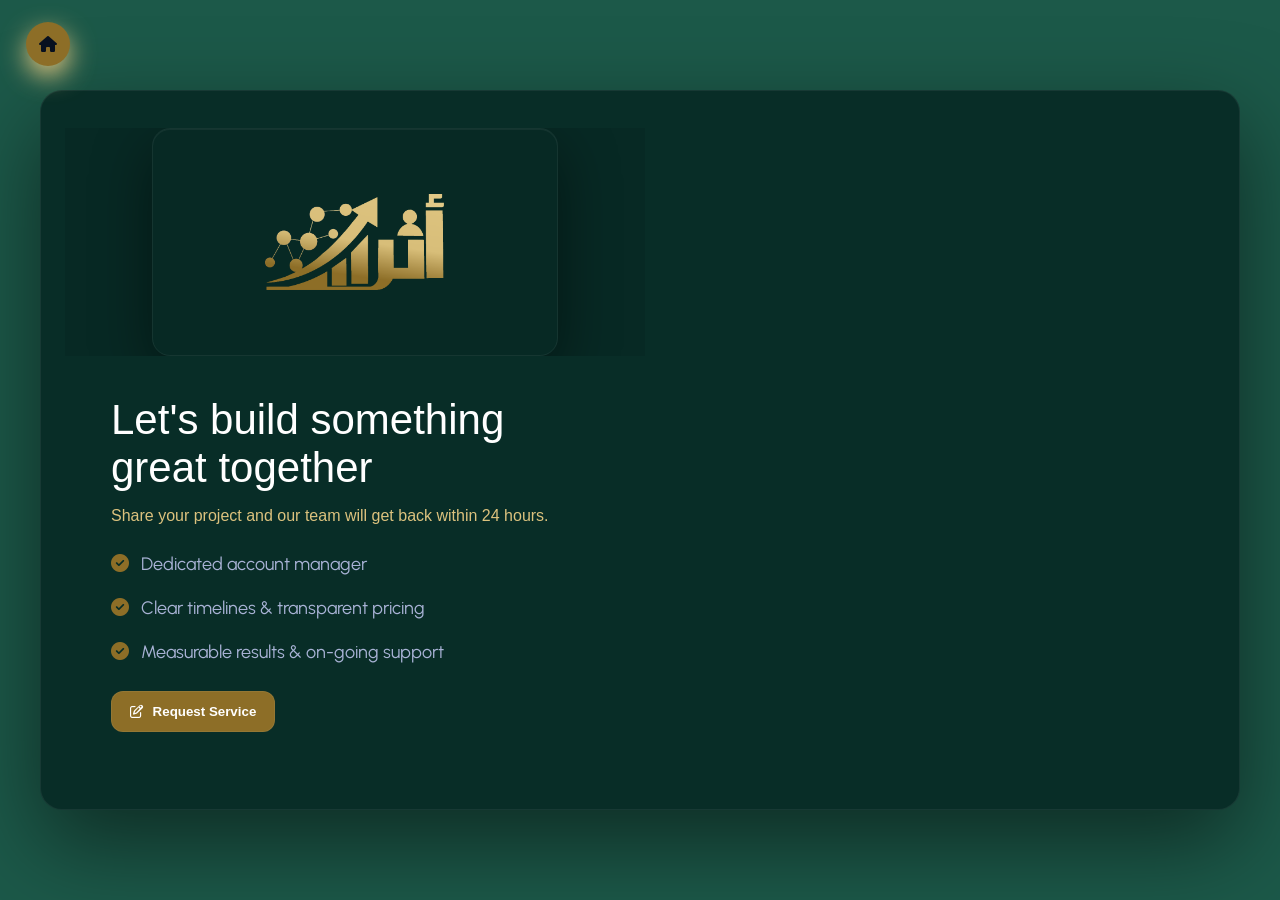
==== commit ec2a855f: "update css" ====
--- a/requestService.html
+++ b/requestService.html
@@ -1,142 +1,212 @@
-<!DOCTYPE html>
+<!doctype html>
 <html lang="en">
-<head>
-<meta charset="utf-8" />
-<meta name="viewport" content="width=device-width, initial-scale=1" />
-<title>Request Service • ATHR</title>
-
-<link rel="preconnect" href="https://fonts.googleapis.com">
-<link href="https://fonts.googleapis.com/css2?family=Urbanist:wght@400;600;700&display=swap" rel="stylesheet">
-<link rel="stylesheet" href="https://cdnjs.cloudflare.com/ajax/libs/font-awesome/6.5.0/css/all.min.css"/>
-<link rel="stylesheet" href="css/custom.css" type="text/css">
-    <link rel="stylesheet" href="css/style.css" type="text/css">
-<style>
-
-</style>
-</head>
-<body style="overflow: hidden;">
-
-  <div class="request-content">
-<a class="home-fab" href="index.html" title="Back to Home"><i class="fa-solid fa-house"></i></a>
-
-<main class="stage">
-  <!-- switcher: default intro (image left). When .show-form => image right -->
-  <section class="switcher" id="switcher">
-    <!-- VISUAL -->
-    <div class="visual">
-      <div class="logo-wrap Hulul">
-        <img src="img/005.png" alt="ATHR" style="height: 6rem;"/>
-      </div>
-    </div>
-
-    <!-- CONTENT -->
-    <div class="content">
-      <!-- Intro (default) -->
-      <div class="intro" id="introPane">
-        <h1 class="textwhite">Let's build something great together</h1>
-        <p>Share your project and our team will get back within 24 hours.</p>
-        <div class="point"><i class="fa-solid fa-circle-check"></i> Dedicated account manager</div>
-        <div class="point"><i class="fa-solid fa-circle-check"></i> Clear timelines & transparent pricing</div>
-        <div class="point"><i class="fa-solid fa-circle-check"></i> Measurable results & on-going support</div>
-        <div style="margin-top:22px">
-          <button class="btn" id="startBtn"><i class="fa-regular fa-pen-to-square"></i>Request Service</button>
-        </div>
-      </div>
-
-      <!-- Form (hidden until show-form) -->
-      <div class="form-card" id="formPane" style="display:none">
-        <div class="form-header">
-          <h2 class="form-title textwhite">Request Service</h2>
-          <!-- <div class="arrow-set">
+  <head>
+    <meta charset="utf-8" />
+    <meta name="viewport" content="width=device-width, initial-scale=1" />
+    <title>Request Service • ATHR</title>
+
+    <link rel="preconnect" href="https://fonts.googleapis.com" />
+    <link
+      href="https://fonts.googleapis.com/css2?family=Urbanist:wght@400;600;700&display=swap"
+      rel="stylesheet"
+    />
+    <link
+      rel="stylesheet"
+      href="https://cdnjs.cloudflare.com/ajax/libs/font-awesome/6.5.0/css/all.min.css"
+    />
+    <link rel="stylesheet" href="css/custom.css" type="text/css" />
+    <link rel="stylesheet" href="css/style.css" type="text/css" />
+    <style></style>
+  </head>
+  <body style="overflow: hidden">
+    <div class="request-content">
+      <a class="home-fab" href="index.html" title="Back to Home"
+        ><i class="fa-solid fa-house"></i
+      ></a>
+
+      <main class="stage">
+        <!-- switcher: default intro (image left). When .show-form => image right -->
+        <section class="switcher" id="switcher">
+          <!-- VISUAL -->
+
+          <div class="container">
+            <div class="row">
+              <div class="col-12 col-lg-5 text-center mb-4 mb-lg-0">
+                <div class="visual">
+                  <div class="logo-wrap Hulul">
+                    <img src="img/005.png" alt="ATHR" style="height: 6rem" />
+                  </div>
+                </div>
+              </div>
+              <div class="col-12 col-lg-7">
+                <div class="content">
+                  <!-- Intro (default) -->
+
+                  <div class="intro" id="introPane">
+                    <h1 class="textwhite">
+                      Let's build something great together
+                    </h1>
+                    <p>
+                      Share your project and our team will get back within 24
+                      hours.
+                    </p>
+                    <div class="point">
+                      <i class="fa-solid fa-circle-check"></i> Dedicated account
+                      manager
+                    </div>
+                    <div class="point">
+                      <i class="fa-solid fa-circle-check"></i> Clear timelines &
+                      transparent pricing
+                    </div>
+                    <div class="point">
+                      <i class="fa-solid fa-circle-check"></i> Measurable
+                      results & on-going support
+                    </div>
+                    <div style="margin-top: 22px">
+                      <button class="btn" id="startBtn">
+                        <i class="fa-regular fa-pen-to-square"></i>Request
+                        Service
+                      </button>
+                    </div>
+                  </div>
+
+                  <!-- Form (hidden until show-form) -->
+                  <div class="form-card" id="formPane" style="display: none">
+                    <div class="form-header">
+                      <h2 class="form-title textwhite">Request Service</h2>
+                      <!-- <div class="arrow-set">
             <button class="icon-btn" id="moveLeft" title="Nudge left"><i class="fa-solid fa-arrow-left"></i></button>
             <button class="icon-btn" id="moveRight" title="Nudge right"><i class="fa-solid fa-arrow-right"></i></button>
           </div> -->
-        </div>
-        <!-- <p class="form-note">Fields marked * are required</p> -->
-
-        <form id="reqForm" class="slide" onsubmit="event.preventDefault(); alert('Submitted ✔');">
-          <div class="grid">
-            <div>
-              <label>Full name *</label>
-              <input class="input" type="text" required placeholder="your name">
-            </div>
-            <div>
-              <label>Email *</label>
-              <input class="input" type="email" required placeholder="you@email.com">
-            </div>
-
-            <div>
-              <label>Phone</label>
-              <input class="input" type="tel" placeholder="+20 1X XXX XXXX">
-            </div>
-            <div>
-              <label>Company</label>
-              <input class="input" type="text" placeholder="Company Name">
-            </div>
-
-            <div>
-              <label>Service *</label>
-              <select class="input" required>
-                <option value="" selected disabled>Select a service</option>
-                <option>Digital Marketing</option>
-                <option>Creative Services</option>
-                <option>Web Development</option>
-                <option>Influencer Marketing</option>
-                <option>Media Production</option>
-                <option>Media Coverage</option>
-                <option>Outdoor Advertising</option>
-                <option>Printing</option>
-                <option>Audio Production</option>
-                <option>Training & Workshops</option>
-              </select>
-            </div>
-            <div>
-              <label>Budget</label>
-              <select class="input">
-                <option selected disabled>Select</option>
-                <option>$1k–$3k</option>
-                <option>$3k–$7k</option>
-                <option>$7k–$15k</option>
-                <option>$15k+</option>
-              </select>
-            </div>
-
-            <div>
-              <label>Timeline</label>
-              <select class="input">
-                <option>Flexible</option>
-                <option>ASAP</option>
-                <option>2–4 weeks</option>
-                <option>1–3 months</option>
-              </select>
-            </div>
-
-            <div class="full">
-              <label>Project brief</label>
-              <textarea class="input" placeholder="Goals, audience, references, must-haves..."></textarea>
-            </div>
-
-            <div class="full">
-              <label>Attach file (optional)</label>
-              <div class="drop"><i class="fa-regular fa-folder-open"></i> Drag & drop or <u>browse</u></div>
+                    </div>
+                    <!-- <p class="form-note">Fields marked * are required</p> -->
+
+                    <form
+                      id="reqForm"
+                      class="slide"
+                      onsubmit="
+                        event.preventDefault();
+                        alert('Submitted ✔');
+                      "
+                    >
+                      <div class="grid">
+                        <div>
+                          <label>Full name *</label>
+                          <input
+                            class="input"
+                            type="text"
+                            required
+                            placeholder="your name"
+                          />
+                        </div>
+                        <div>
+                          <label>Email *</label>
+                          <input
+                            class="input"
+                            type="email"
+                            required
+                            placeholder="you@email.com"
+                          />
+                        </div>
+
+                        <div>
+                          <label>Phone</label>
+                          <input
+                            class="input"
+                            type="tel"
+                            placeholder="+20 1X XXX XXXX"
+                          />
+                        </div>
+                        <div>
+                          <label>Company</label>
+                          <input
+                            class="input"
+                            type="text"
+                            placeholder="Company Name"
+                          />
+                        </div>
+
+                        <div>
+                          <label>Service *</label>
+                          <select class="input" required>
+                            <option value="" selected disabled>
+                              Select a service
+                            </option>
+                            <option>Digital Marketing</option>
+                            <option>Creative Services</option>
+                            <option>Web Development</option>
+                            <option>Influencer Marketing</option>
+                            <option>Media Production</option>
+                            <option>Media Coverage</option>
+                            <option>Outdoor Advertising</option>
+                            <option>Printing</option>
+                            <option>Audio Production</option>
+                            <option>Training & Workshops</option>
+                          </select>
+                        </div>
+                        <div>
+                          <label>Budget</label>
+                          <select class="input">
+                            <option selected disabled>Select</option>
+                            <option>$1k–$3k</option>
+                            <option>$3k–$7k</option>
+                            <option>$7k–$15k</option>
+                            <option>$15k+</option>
+                          </select>
+                        </div>
+
+                        <div>
+                          <label>Timeline</label>
+                          <select class="input">
+                            <option>Flexible</option>
+                            <option>ASAP</option>
+                            <option>2–4 weeks</option>
+                            <option>1–3 months</option>
+                          </select>
+                        </div>
+
+                        <div class="full">
+                          <label>Project brief</label>
+                          <textarea
+                            class="input"
+                            placeholder="Goals, audience, references, must-haves..."
+                          ></textarea>
+                        </div>
+
+                        <div class="full">
+                          <label>Attach file (optional)</label>
+                          <div class="drop">
+                            <i class="fa-regular fa-folder-open"></i> Drag &
+                            drop or <u>browse</u>
+                          </div>
+                        </div>
+                      </div>
+
+                      <!-- <label class="policy">
+            <input type="checkbox" required> I agree to the <a href="#" style="color:var(--accent);text-decoration:none;margin-left:6px">Privacy Policy</a>.
+          </label> -->
+
+                      <div class="actions">
+                        <button class="btn" type="submit">
+                          <i class="fa-solid fa-paper-plane"></i> Submit
+                        </button>
+                        <button
+                          class="btn btn-ghost"
+                          type="button"
+                          id="backBtn"
+                        >
+                          <i class="fa-solid fa-arrow-left-long"></i> Back
+                        </button>
+                      </div>
+                    </form>
+                  </div>
+                </div>
+              </div>
             </div>
           </div>
-
-          <!-- <label class="policy">
-            <input type="checkbox" required> I agree to the <a href="#" style="color:var(--accent);text-decoration:none;margin-left:6px">Privacy Policy</a>.
-          </label> -->
-
-          <div class="actions">
-            <button class="btn" type="submit"><i class="fa-solid fa-paper-plane"></i> Submit</button>
-            <button class="btn btn-ghost" type="button" id="backBtn"><i class="fa-solid fa-arrow-left-long"></i> Back</button>
-          </div>
-        </form>
-      </div>
+        </section>
+      </main>
     </div>
-    
-  </section>
-</main>
-  </div>
-<script src="./js/custom.js"></script>
-</body>
-</html>+    <script src="./js/custom.js"></script>
+  </body>
+</html>
--- a/css/style.css
+++ b/css/style.css
@@ -2265,7 +2265,7 @@
     position: absolute;
     right: 10px;
     top: 26px;
-    background: #00bfe7;
+    background: #C4A863;
     margin-top: 2rem;
   }
 
@@ -2284,6 +2284,23 @@
     margin-bottom: 50px;
   }
 
+  .hero__item {
+    height: 684px;
+    padding-top: 144px;
+}
+.switcher {    
+    height: min(720px, 88vh);
+    background: #082d27 !important;
+    border: 1px solid var(--stroke);
+    border-radius: var(--radius);
+    box-shadow: 0 34px 90px rgba(0, 0, 0, .5);
+    overflow: hidden;
+    display: grid;
+    grid-template-columns: none !important;
+    grid-template-areas: "visual content";
+    transition: grid-template-columns .5s ease, grid-template-areas .5s ease;
+}
+  
   .header {
     height: 6rem
   }
@@ -2393,14 +2410,14 @@
   }
 
   .slicknav_nav {
-    background: #08103c;
+    background: #1C5949;
   }
 
   .slicknav_btn {
     position: absolute;
     right: 10px;
     top: 26px;
-    background: #00bfe7;
+    background: #8D6E27;
   }
 
   .header .container {
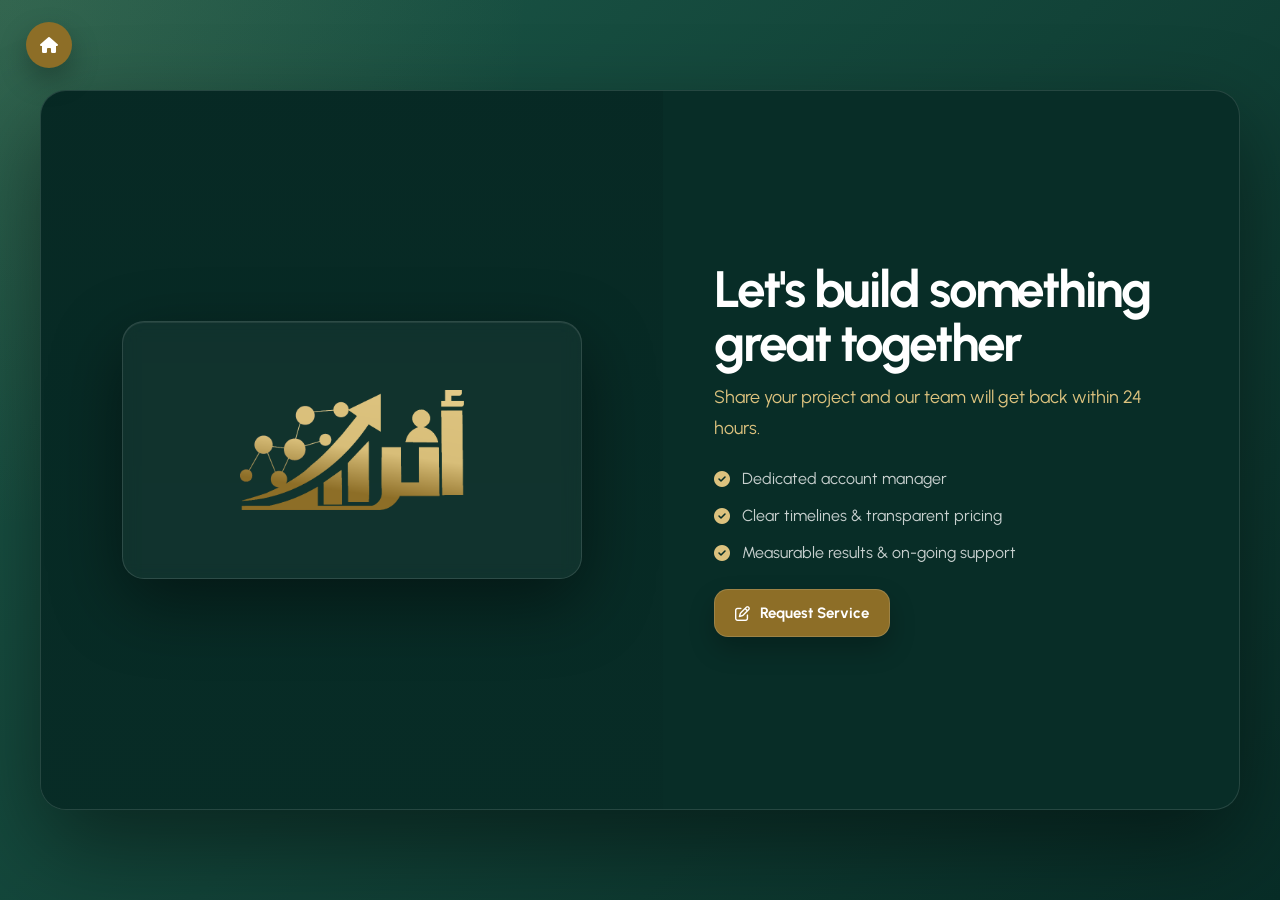
==== commit c3cffd37: "update css" ====
--- a/requestService.html
+++ b/requestService.html
@@ -1,212 +1,650 @@
-<!doctype html>
+<!DOCTYPE html>
 <html lang="en">
-  <head>
-    <meta charset="utf-8" />
-    <meta name="viewport" content="width=device-width, initial-scale=1" />
-    <title>Request Service • ATHR</title>
-
-    <link rel="preconnect" href="https://fonts.googleapis.com" />
-    <link
-      href="https://fonts.googleapis.com/css2?family=Urbanist:wght@400;600;700&display=swap"
-      rel="stylesheet"
-    />
-    <link
-      rel="stylesheet"
-      href="https://cdnjs.cloudflare.com/ajax/libs/font-awesome/6.5.0/css/all.min.css"
-    />
-    <link rel="stylesheet" href="css/custom.css" type="text/css" />
-    <link rel="stylesheet" href="css/style.css" type="text/css" />
-    <style></style>
-  </head>
-  <body style="overflow: hidden">
-    <div class="request-content">
-      <a class="home-fab" href="index.html" title="Back to Home"
-        ><i class="fa-solid fa-house"></i
-      ></a>
-
-      <main class="stage">
-        <!-- switcher: default intro (image left). When .show-form => image right -->
-        <section class="switcher" id="switcher">
-          <!-- VISUAL -->
-
-          <div class="container">
-            <div class="row">
-              <div class="col-12 col-lg-5 text-center mb-4 mb-lg-0">
-                <div class="visual">
-                  <div class="logo-wrap Hulul">
-                    <img src="img/005.png" alt="ATHR" style="height: 6rem" />
-                  </div>
-                </div>
-              </div>
-              <div class="col-12 col-lg-7">
-                <div class="content">
-                  <!-- Intro (default) -->
-
-                  <div class="intro" id="introPane">
-                    <h1 class="textwhite">
-                      Let's build something great together
-                    </h1>
-                    <p>
-                      Share your project and our team will get back within 24
-                      hours.
-                    </p>
-                    <div class="point">
-                      <i class="fa-solid fa-circle-check"></i> Dedicated account
-                      manager
-                    </div>
-                    <div class="point">
-                      <i class="fa-solid fa-circle-check"></i> Clear timelines &
-                      transparent pricing
-                    </div>
-                    <div class="point">
-                      <i class="fa-solid fa-circle-check"></i> Measurable
-                      results & on-going support
-                    </div>
-                    <div style="margin-top: 22px">
-                      <button class="btn" id="startBtn">
-                        <i class="fa-regular fa-pen-to-square"></i>Request
-                        Service
-                      </button>
-                    </div>
-                  </div>
-
-                  <!-- Form (hidden until show-form) -->
-                  <div class="form-card" id="formPane" style="display: none">
-                    <div class="form-header">
-                      <h2 class="form-title textwhite">Request Service</h2>
-                      <!-- <div class="arrow-set">
-            <button class="icon-btn" id="moveLeft" title="Nudge left"><i class="fa-solid fa-arrow-left"></i></button>
-            <button class="icon-btn" id="moveRight" title="Nudge right"><i class="fa-solid fa-arrow-right"></i></button>
-          </div> -->
-                    </div>
-                    <!-- <p class="form-note">Fields marked * are required</p> -->
-
-                    <form
-                      id="reqForm"
-                      class="slide"
-                      onsubmit="
-                        event.preventDefault();
-                        alert('Submitted ✔');
-                      "
-                    >
-                      <div class="grid">
-                        <div>
-                          <label>Full name *</label>
-                          <input
-                            class="input"
-                            type="text"
-                            required
-                            placeholder="your name"
-                          />
-                        </div>
-                        <div>
-                          <label>Email *</label>
-                          <input
-                            class="input"
-                            type="email"
-                            required
-                            placeholder="you@email.com"
-                          />
-                        </div>
-
-                        <div>
-                          <label>Phone</label>
-                          <input
-                            class="input"
-                            type="tel"
-                            placeholder="+20 1X XXX XXXX"
-                          />
-                        </div>
-                        <div>
-                          <label>Company</label>
-                          <input
-                            class="input"
-                            type="text"
-                            placeholder="Company Name"
-                          />
-                        </div>
-
-                        <div>
-                          <label>Service *</label>
-                          <select class="input" required>
-                            <option value="" selected disabled>
-                              Select a service
-                            </option>
-                            <option>Digital Marketing</option>
-                            <option>Creative Services</option>
-                            <option>Web Development</option>
-                            <option>Influencer Marketing</option>
-                            <option>Media Production</option>
-                            <option>Media Coverage</option>
-                            <option>Outdoor Advertising</option>
-                            <option>Printing</option>
-                            <option>Audio Production</option>
-                            <option>Training & Workshops</option>
-                          </select>
-                        </div>
-                        <div>
-                          <label>Budget</label>
-                          <select class="input">
-                            <option selected disabled>Select</option>
-                            <option>$1k–$3k</option>
-                            <option>$3k–$7k</option>
-                            <option>$7k–$15k</option>
-                            <option>$15k+</option>
-                          </select>
-                        </div>
-
-                        <div>
-                          <label>Timeline</label>
-                          <select class="input">
-                            <option>Flexible</option>
-                            <option>ASAP</option>
-                            <option>2–4 weeks</option>
-                            <option>1–3 months</option>
-                          </select>
-                        </div>
-
-                        <div class="full">
-                          <label>Project brief</label>
-                          <textarea
-                            class="input"
-                            placeholder="Goals, audience, references, must-haves..."
-                          ></textarea>
-                        </div>
-
-                        <div class="full">
-                          <label>Attach file (optional)</label>
-                          <div class="drop">
-                            <i class="fa-regular fa-folder-open"></i> Drag &
-                            drop or <u>browse</u>
-                          </div>
-                        </div>
-                      </div>
-
-                      <!-- <label class="policy">
-            <input type="checkbox" required> I agree to the <a href="#" style="color:var(--accent);text-decoration:none;margin-left:6px">Privacy Policy</a>.
-          </label> -->
-
-                      <div class="actions">
-                        <button class="btn" type="submit">
-                          <i class="fa-solid fa-paper-plane"></i> Submit
-                        </button>
-                        <button
-                          class="btn btn-ghost"
-                          type="button"
-                          id="backBtn"
-                        >
-                          <i class="fa-solid fa-arrow-left-long"></i> Back
-                        </button>
-                      </div>
-                    </form>
-                  </div>
-                </div>
-              </div>
+<head>
+  <meta charset="utf-8" />
+  <meta name="viewport" content="width=device-width, initial-scale=1" />
+  <title>Request Service • ATHR</title>
+
+  <link rel="preconnect" href="https://fonts.googleapis.com">
+  <link href="https://fonts.googleapis.com/css2?family=Urbanist:wght@400;600;700&display=swap" rel="stylesheet">
+  <link rel="stylesheet" href="https://cdnjs.cloudflare.com/ajax/libs/font-awesome/6.5.0/css/all.min.css"/>
+
+  <style>
+    :root {
+      --dark: #082d27;
+      --main: #1c5949;
+      --gold: #8d6e27;
+      --gold-light: #dcc27e;
+      --text: #ffffff;
+      --muted: rgba(255, 255, 255, 0.78);
+      --stroke: rgba(255, 255, 255, 0.12);
+      --radius: 26px;
+    }
+
+    * {
+      box-sizing: border-box;
+    }
+
+    html,
+    body {
+      margin: 0;
+      min-height: 100%;
+      font-family: Urbanist, system-ui, Segoe UI, Roboto, Arial, Helvetica, sans-serif;
+      background: var(--main);
+      color: var(--text);
+    }
+
+    body {
+      overflow-x: hidden;
+    }
+
+    .request-content {
+      min-height: 100vh;
+      background:
+        radial-gradient(circle at top left, rgba(220, 194, 126, 0.12), transparent 34%),
+        linear-gradient(135deg, #1c5949 0%, #082d27 100%);
+    }
+
+    .home-fab {
+      position: fixed;
+      left: 26px;
+      top: 22px;
+      z-index: 50;
+      width: 46px;
+      height: 46px;
+      border-radius: 50%;
+      display: grid;
+      place-items: center;
+      color: #ffffff;
+      background: var(--gold);
+      box-shadow: 0 12px 28px rgba(0, 0, 0, 0.28);
+      text-decoration: none;
+      transition: 0.25s ease;
+    }
+
+    .home-fab:hover {
+      transform: translateY(-2px);
+      background: var(--gold-light);
+      color: #082d27;
+    }
+
+    .stage {
+      min-height: 100vh;
+      width: 100%;
+      display: grid;
+      place-items: center;
+      padding: 28px;
+    }
+
+    .switcher {
+      width: min(1200px, 95vw);
+      min-height: min(720px, 88vh);
+      background: var(--dark);
+      border: 1px solid var(--stroke);
+      border-radius: var(--radius);
+      box-shadow: 0 34px 90px rgba(0, 0, 0, 0.45);
+      overflow: hidden;
+      display: grid;
+      grid-template-columns: 1.08fr 1fr;
+      grid-template-areas: "visual content";
+      transition: 0.5s ease;
+    }
+
+    .switcher.show-form {
+      grid-template-columns: 1fr 1.08fr;
+      grid-template-areas: "content visual";
+    }
+
+    .visual {
+      grid-area: visual;
+      position: relative;
+      background: rgba(0, 0, 0, 0.08);
+      display: grid;
+      place-items: center;
+      overflow: hidden;
+      min-height: 420px;
+    }
+
+    .visual::before {
+      content: "";
+      position: absolute;
+      inset: 0;
+      background: url("img/hero.jpg") center/cover no-repeat;
+      opacity: 0.35;
+      mix-blend-mode: screen;
+      transform: scale(1.05);
+      transition: transform 0.6s ease;
+    }
+
+    .switcher.show-form .visual::before {
+      transform: scale(1.1);
+    }
+
+    .visual::after {
+      content: "";
+      position: absolute;
+      inset: 0;
+      background:
+        linear-gradient(180deg, rgba(8, 45, 39, 0.08), rgba(8, 45, 39, 0.72));
+      pointer-events: none;
+    }
+
+    .logo-wrap {
+      position: relative;
+      z-index: 2;
+      width: min(520px, 74%);
+      aspect-ratio: 16 / 9;
+      border-radius: 22px;
+      border: 1px solid var(--stroke);
+      background: rgba(255, 255, 255, 0.04);
+      backdrop-filter: blur(8px);
+      box-shadow:
+        inset 0 1px 0 rgba(255, 255, 255, 0.08),
+        0 24px 70px rgba(0, 0, 0, 0.45);
+      display: grid;
+      place-items: center;
+      padding: 28px;
+    }
+
+    .logo-wrap img {
+      max-width: 75%;
+      max-height: 120px;
+      object-fit: contain;
+    }
+
+    .content {
+      grid-area: content;
+      padding: clamp(28px, 4vw, 52px);
+      display: flex;
+      align-items: center;
+      overflow-y: auto;
+    }
+
+    .intro,
+    .form-card {
+      width: 100%;
+    }
+
+    .intro h1 {
+      margin: 0 0 12px;
+      font-size: clamp(32px, 4vw, 54px);
+      line-height: 1.05;
+      letter-spacing: -0.04em;
+      color: #ffffff;
+    }
+
+    .intro p {
+      color: var(--gold-light);
+      margin: 0 0 24px;
+      font-size: clamp(16px, 1.4vw, 19px);
+      line-height: 1.7;
+      max-width: 520px;
+    }
+
+    .point {
+      display: flex;
+      align-items: flex-start;
+      gap: 12px;
+      color: var(--muted);
+      margin: 13px 0;
+      font-size: 16px;
+      line-height: 1.5;
+    }
+
+    .point i {
+      color: var(--gold-light);
+      margin-top: 4px;
+    }
+
+    .btn {
+      display: inline-flex;
+      align-items: center;
+      justify-content: center;
+      gap: 0.6rem;
+      min-height: 48px;
+      padding: 13px 20px;
+      border-radius: 14px;
+      border: 1px solid rgba(255, 255, 255, 0.14);
+      color: #ffffff;
+      font-weight: 700;
+      text-decoration: none;
+      cursor: pointer;
+      background: var(--gold);
+      box-shadow: 0 12px 26px rgba(0, 0, 0, 0.24);
+      transition: 0.25s ease;
+      font-family: inherit;
+      font-size: 15px;
+    }
+
+    .btn:hover {
+      transform: translateY(-2px);
+      background: var(--gold-light);
+      color: #082d27;
+    }
+
+    .btn-ghost {
+      background: transparent;
+      color: #ffffff;
+      box-shadow: none;
+    }
+
+    .btn-ghost:hover {
+      background: rgba(255, 255, 255, 0.08);
+      color: #ffffff;
+    }
+
+    .form-card {
+      max-width: 760px;
+      border: 1px solid var(--stroke);
+      border-radius: 22px;
+      padding: clamp(20px, 3vw, 30px);
+      background: rgba(255, 255, 255, 0.035);
+      box-shadow:
+        inset 0 1px 0 rgba(255, 255, 255, 0.05),
+        0 20px 60px rgba(0, 0, 0, 0.35);
+      animation: fadeUp 0.45s ease both;
+    }
+
+    @keyframes fadeUp {
+      from {
+        opacity: 0;
+        transform: translateY(14px);
+      }
+      to {
+        opacity: 1;
+        transform: translateY(0);
+      }
+    }
+
+    .form-header {
+      display: flex;
+      align-items: center;
+      justify-content: space-between;
+      gap: 12px;
+      margin-bottom: 18px;
+    }
+
+    .form-title {
+      margin: 0;
+      font-size: clamp(25px, 2vw, 32px);
+      color: #ffffff;
+    }
+
+    label {
+      display: block;
+      margin-bottom: 7px;
+      color: var(--muted);
+      font-size: 14px;
+      font-weight: 600;
+    }
+
+    .grid {
+      display: grid;
+      gap: 15px;
+      grid-template-columns: 1fr 1fr;
+    }
+
+    .grid .full {
+      grid-column: 1 / -1;
+    }
+
+    .input,
+    select,
+    textarea {
+      width: 100%;
+      border: 1px solid rgba(255, 255, 255, 0.14);
+      background: rgba(141, 110, 39, 0.92);
+      color: #ffffff;
+      border-radius: 14px;
+      padding: 13px 14px;
+      outline: none;
+      font-family: inherit;
+      font-size: 15px;
+      transition: 0.2s ease;
+    }
+
+    .input::placeholder,
+    textarea::placeholder {
+      color: rgba(255, 255, 255, 0.75);
+    }
+
+    select option {
+      color: #082d27;
+      background: #ffffff;
+    }
+
+    .input:focus,
+    select:focus,
+    textarea:focus {
+      border-color: var(--gold-light);
+      box-shadow: 0 0 0 3px rgba(220, 194, 126, 0.18);
+      background: rgba(141, 110, 39, 1);
+    }
+
+    textarea {
+      min-height: 120px;
+      resize: vertical;
+    }
+
+    .drop {
+      border: 2px dashed rgba(255, 255, 255, 0.18);
+      border-radius: 16px;
+      padding: 16px;
+      color: var(--muted);
+      background: rgba(255, 255, 255, 0.03);
+      cursor: pointer;
+      transition: 0.25s ease;
+    }
+
+    .drop:hover {
+      border-color: var(--gold-light);
+      background: rgba(255, 255, 255, 0.06);
+    }
+
+    .drop i {
+      margin-right: 8px;
+      color: var(--gold-light);
+    }
+
+    .actions {
+      display: flex;
+      gap: 12px;
+      margin-top: 20px;
+      flex-wrap: wrap;
+    }
+
+    .actions .btn {
+      flex: 0 0 auto;
+    }
+
+    .slide {
+      transition: transform 0.45s cubic-bezier(0.22, 0.82, 0.18, 1);
+    }
+
+    .slide.to-left {
+      transform: translateX(-24px);
+    }
+
+    .slide.to-right {
+      transform: translateX(24px);
+    }
+
+    @media (max-width: 992px) {
+      .stage {
+        padding: 22px;
+        place-items: start center;
+      }
+
+      .switcher,
+      .switcher.show-form {
+        width: min(760px, 96vw);
+        min-height: auto;
+        grid-template-columns: 1fr;
+        grid-template-areas:
+          "visual"
+          "content";
+      }
+
+      .visual {
+        min-height: 300px;
+      }
+
+      .content {
+        padding: 30px;
+      }
+
+      .logo-wrap {
+        width: min(420px, 78%);
+      }
+    }
+
+    @media (max-width: 680px) {
+      .home-fab {
+        left: 16px;
+        top: 16px;
+        width: 42px;
+        height: 42px;
+      }
+
+      .stage {
+        padding: 76px 14px 18px;
+      }
+
+      .switcher,
+      .switcher.show-form {
+        width: 100%;
+        border-radius: 22px;
+      }
+
+      .visual {
+        min-height: 220px;
+      }
+
+      .logo-wrap {
+        width: 82%;
+        border-radius: 18px;
+        padding: 18px;
+      }
+
+      .logo-wrap img {
+        max-height: 82px;
+      }
+
+      .content {
+        padding: 24px 18px;
+      }
+
+      .intro h1 {
+        font-size: 31px;
+      }
+
+      .intro p {
+        font-size: 15px;
+      }
+
+      .point {
+        font-size: 14.5px;
+      }
+
+      .grid {
+        grid-template-columns: 1fr;
+        gap: 13px;
+      }
+
+      .form-card {
+        padding: 20px 16px;
+        border-radius: 18px;
+      }
+
+      .actions {
+        flex-direction: column;
+      }
+
+      .actions .btn {
+        width: 100%;
+      }
+    }
+
+    @media (max-width: 420px) {
+      .stage {
+        padding-inline: 10px;
+      }
+
+      .content {
+        padding: 22px 14px;
+      }
+
+      .intro h1 {
+        font-size: 28px;
+      }
+
+      .btn {
+        width: 100%;
+      }
+    }
+  </style>
+</head>
+
+<body>
+  <div class="request-content">
+    <a class="home-fab" href="index.html" title="Back to Home">
+      <i class="fa-solid fa-house"></i>
+    </a>
+
+    <main class="stage">
+      <section class="switcher" id="switcher">
+
+        <div class="visual">
+          <div class="logo-wrap Hulul">
+            <img src="img/005.png" alt="ATHR" />
+          </div>
+        </div>
+
+        <div class="content">
+
+          <div class="intro" id="introPane">
+            <h1>Let's build something great together</h1>
+            <p>Share your project and our team will get back within 24 hours.</p>
+
+            <div class="point">
+              <i class="fa-solid fa-circle-check"></i>
+              <span>Dedicated account manager</span>
+            </div>
+
+            <div class="point">
+              <i class="fa-solid fa-circle-check"></i>
+              <span>Clear timelines & transparent pricing</span>
+            </div>
+
+            <div class="point">
+              <i class="fa-solid fa-circle-check"></i>
+              <span>Measurable results & on-going support</span>
+            </div>
+
+            <div style="margin-top: 24px;">
+              <button class="btn" id="startBtn" type="button">
+                <i class="fa-regular fa-pen-to-square"></i>
+                Request Service
+              </button>
             </div>
           </div>
-        </section>
-      </main>
-    </div>
-    <script src="./js/custom.js"></script>
-  </body>
-</html>
+
+          <div class="form-card" id="formPane" style="display: none;">
+            <div class="form-header">
+              <h2 class="form-title">Request Service</h2>
+            </div>
+
+            <form id="reqForm" class="slide" onsubmit="event.preventDefault(); alert('Submitted ✔');">
+              <div class="grid">
+                <div>
+                  <label>Full name *</label>
+                  <input class="input" type="text" required placeholder="Your name">
+                </div>
+
+                <div>
+                  <label>Email *</label>
+                  <input class="input" type="email" required placeholder="you@email.com">
+                </div>
+
+                <div>
+                  <label>Phone</label>
+                  <input class="input" type="tel" placeholder="+20 1X XXX XXXX">
+                </div>
+
+                <div>
+                  <label>Company</label>
+                  <input class="input" type="text" placeholder="Company Name">
+                </div>
+
+                <div>
+                  <label>Service *</label>
+                  <select class="input" required>
+                    <option value="" selected disabled>Select a service</option>
+                    <option>Digital Marketing</option>
+                    <option>Creative Services</option>
+                    <option>Web Development</option>
+                    <option>Influencer Marketing</option>
+                    <option>Media Production</option>
+                    <option>Media Coverage</option>
+                    <option>Outdoor Advertising</option>
+                    <option>Printing</option>
+                    <option>Audio Production</option>
+                    <option>Training & Workshops</option>
+                  </select>
+                </div>
+
+                <div>
+                  <label>Budget</label>
+                  <select class="input">
+                    <option selected disabled>Select</option>
+                    <option>$1k–$3k</option>
+                    <option>$3k–$7k</option>
+                    <option>$7k–$15k</option>
+                    <option>$15k+</option>
+                  </select>
+                </div>
+
+                <div>
+                  <label>Timeline</label>
+                  <select class="input">
+                    <option>Flexible</option>
+                    <option>ASAP</option>
+                    <option>2–4 weeks</option>
+                    <option>1–3 months</option>
+                  </select>
+                </div>
+
+                <div class="full">
+                  <label>Project brief</label>
+                  <textarea class="input" placeholder="Goals, audience, references, must-haves..."></textarea>
+                </div>
+
+                <div class="full">
+                  <label>Attach file optional</label>
+                  <div class="drop">
+                    <i class="fa-regular fa-folder-open"></i>
+                    Drag & drop or <u>browse</u>
+                  </div>
+                </div>
+              </div>
+
+              <div class="actions">
+                <button class="btn" type="submit">
+                  <i class="fa-solid fa-paper-plane"></i>
+                  Submit
+                </button>
+
+                <button class="btn btn-ghost" type="button" id="backBtn">
+                  <i class="fa-solid fa-arrow-left-long"></i>
+                  Back
+                </button>
+              </div>
+            </form>
+          </div>
+
+        </div>
+      </section>
+    </main>
+  </div>
+
+  <script>
+    const switcher = document.getElementById("switcher");
+    const startBtn = document.getElementById("startBtn");
+    const backBtn = document.getElementById("backBtn");
+    const introPane = document.getElementById("introPane");
+    const formPane = document.getElementById("formPane");
+
+    startBtn.addEventListener("click", function () {
+      switcher.classList.add("show-form");
+      introPane.style.display = "none";
+      formPane.style.display = "block";
+    });
+
+    backBtn.addEventListener("click", function () {
+      switcher.classList.remove("show-form");
+      formPane.style.display = "none";
+      introPane.style.display = "block";
+    });
+  </script>
+</body>
+</html>
